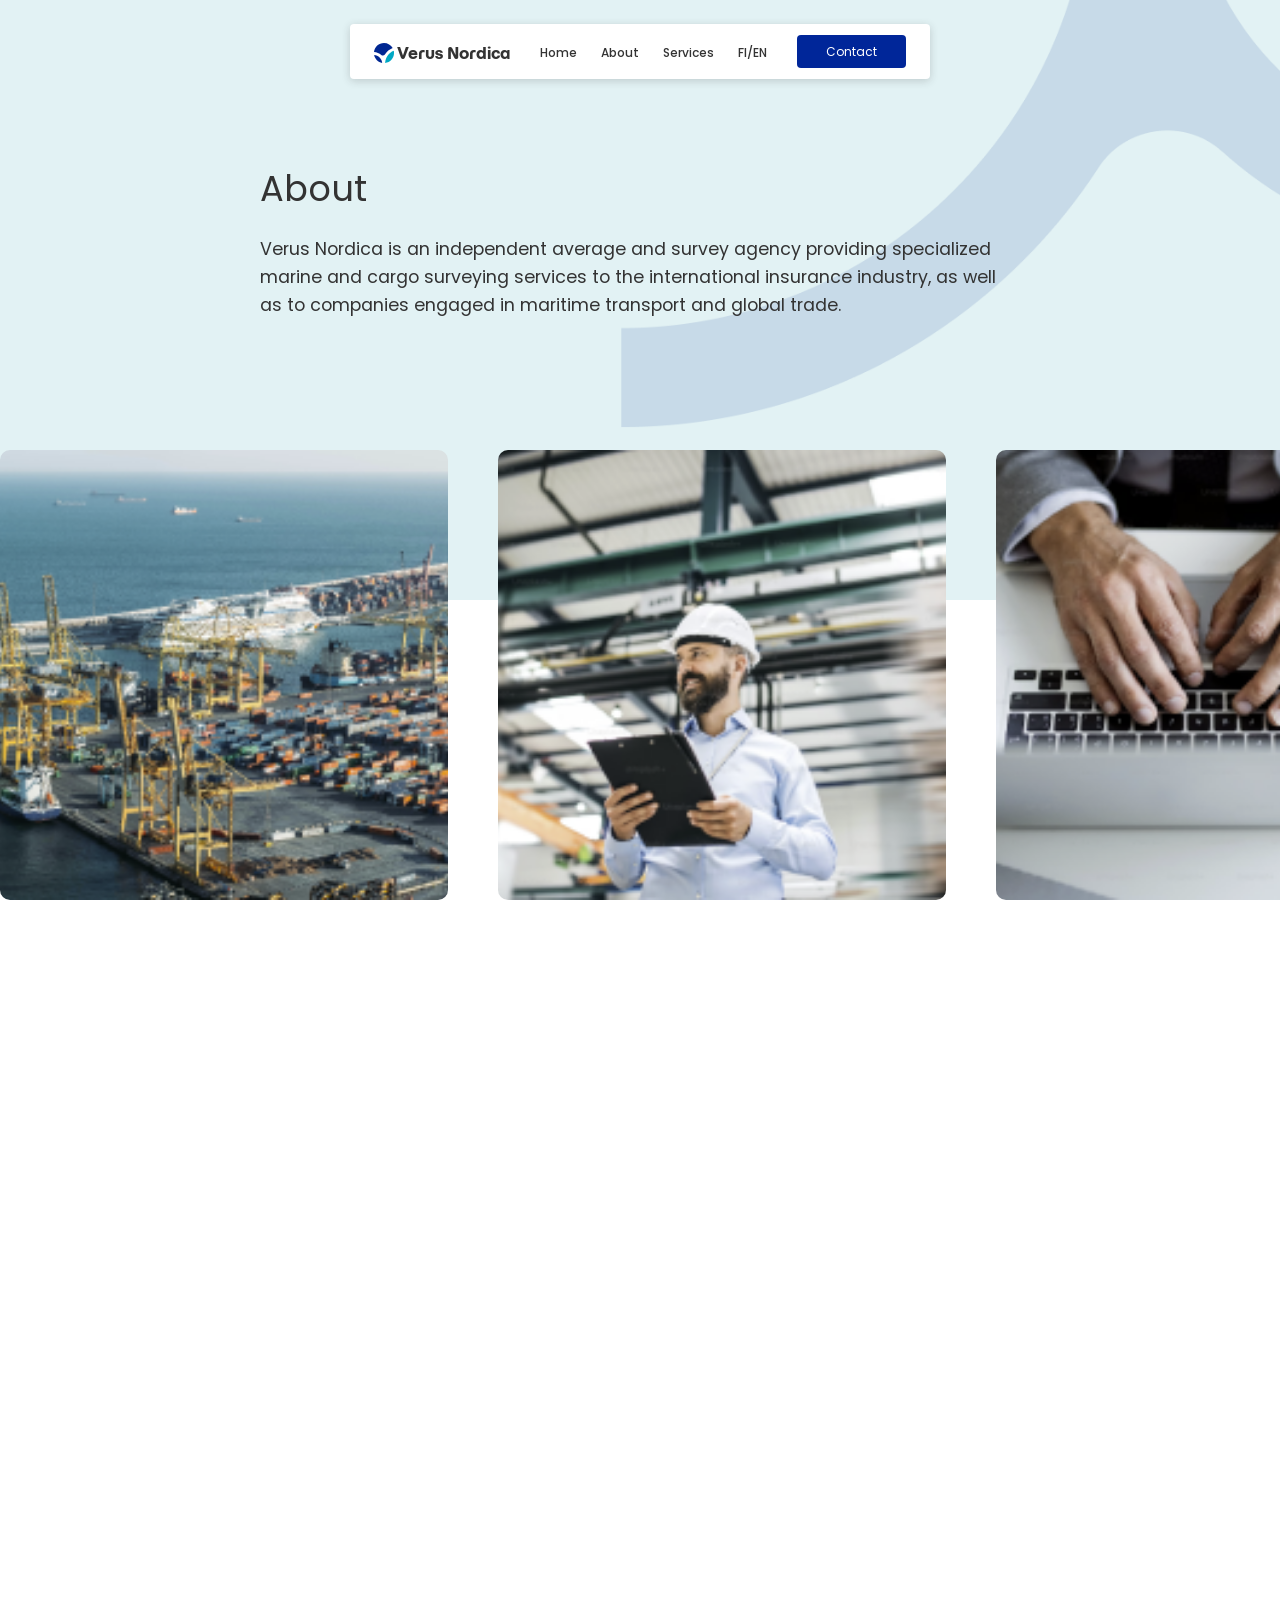
==== about.html @ 76e92877 "Add Translation" ====
<!doctype html>
<html lang="en">

<head>
  <meta charset="UTF-8" />
  <meta name="viewport" content="width=device-width, initial-scale=1.0" />
  <title>About - Verus Nordica</title>
  <link rel="icon" type="image/x-icon" href="assets/favicon.ico" />
  <link
    href="https://fonts.googleapis.com/css2?family=Inter:wght@400;500;600;700&family=Momo+Trust+Display:wght@400;500;600;700&family=Poppins:wght@200;300;400;500;600;700;800;900&display=swap"
    rel="stylesheet" />
  <link rel="stylesheet" href="styles.css" />
  <script src="js/translations.js"></script>
</head>

<body class="body-main">
  <!-- MOBILE TOP BAR -->
  <div class="mobile-top-bar">
    <span class="mobile-brand">
      <img src="assets/logo.svg" alt="Logo Icon" class="logo-img" />
      <span class="brand-poppins">Verus Nordica</span>
    </span>
    <button class="mobile-menu-toggle" aria-label="Open navigation" onclick="openMobileMenu()">
      &#9776;
    </button>
  </div>
  <!-- MOBILE NAVIGATION OVERLAY -->
  <div class="mobile-nav-overlay" id="mobileNavOverlay">
    <div class="mobile-nav-content">
      <button class="mobile-nav-close" aria-label="Close navigation" onclick="closeMobileMenu()">
        <svg width="36" height="36" viewBox="0 0 36 36" fill="none" xmlns="http://www.w3.org/2000/svg">
          <line x1="10" y1="10" x2="26" y2="26" stroke="white" stroke-width="2" stroke-linecap="round" />
          <line x1="26" y1="10" x2="10" y2="26" stroke="white" stroke-width="2" stroke-linecap="round" />
        </svg>
      </button>
      <ul class="mobile-nav-links">
        <li>
          <a href="index.html" onclick="closeMobileMenu()" data-i18n="nav.home">Home</a>
        </li>
        <li><a href="about.html" onclick="closeMobileMenu()" data-i18n="nav.about">About</a></li>
        <li>
          <a href="services.html" onclick="closeMobileMenu()" data-i18n="nav.services">Services</a>
        </li>
        <li>
          <a href="contact.html" onclick="closeMobileMenu()" data-i18n="nav.contact">Contact</a>
        </li>
        <li><a href="#" onclick="closeMobileMenu()" data-i18n="nav.language">FI / EN</a></li>
      </ul>
    </div>
  </div>
  <!-- DESKTOP NAVIGATION -->
  <nav class="navbar">
    <span class="navbar-brand">
      <img src="assets/logo.svg" alt="Logo Icon" class="logo-img" />
      <span class="brand-poppins">Verus Nordica</span>
    </span>
    <ul class="navbar-links">
      <li><a href="index.html" data-i18n="nav.home">Home</a></li>
      <li><a href="about.html" class="active-link" data-i18n="nav.about">About</a></li>
      <li><a href="services.html" data-i18n="nav.services">Services</a></li>
      <li><a href="#" data-i18n="nav.language">FI/EN</a></li>
    </ul>
    <a href="contact.html" class="navbar-contact" data-i18n="nav.contact">Contact</a>
  </nav>

  <!-- ABOUT BODY CONTENT GOES HERE -->
  <section class="topaboutpage">
    <div class="tsp-1">
      <h1 class="tsp-2" data-i18n="about.title">About</h1>
      <p class="tsp-3" data-i18n="about.intro">
        Verus Nordica is an independent average and survey agency providing
        specialized marine and cargo surveying services to the international
        insurance industry, as well as to companies engaged in maritime
        transport and global trade.
      </p>
    </div>
  </section>
  <section>
    <div class="carousel">
      <div class="carousel-track">
        <img src="assets/image1.png" alt="" />
        <img src="assets/image2.png" alt="" />
        <img src="assets/image3.png" alt="" />
        <img src="assets/image4.png" alt="" />
        <img src="assets/image1.png" alt="" />
        <img src="assets/image2.png" alt="" />
      </div>
    </div>
    <p class="tpa-1" data-i18n="about.content">
      We act as independent surveyors for the benefit of our principals,
      delivering impartial and professional assessments.
    </p>
    <div class="info">
      <h2 data-i18n="about.infoTitle">Company Information</h2>
      <div class="info-grid">
        <div class="label" data-i18n="about.founded">
          <svg width="24" height="24" viewBox="0 0 24 24" fill="none" xmlns="http://www.w3.org/2000/svg"
            class="info-icon">
            <rect x="3" y="4" width="18" height="18" rx="2" stroke="#4a90a4" stroke-width="2" />
            <path d="M3 10h18" stroke="#4a90a4" stroke-width="2" />
            <circle cx="9" cy="16" r="1" fill="#4a90a4" />
            <circle cx="15" cy="16" r="1" fill="#4a90a4" />
          </svg>
          Founded
        </div>
        <div class="value" data-i18n="about.foundedYear">2001</div>
        <div class="label" data-i18n="about.address">
          <svg width="24" height="24" viewBox="0 0 24 24" fill="none" xmlns="http://www.w3.org/2000/svg"
            class="info-icon">
            <path d="M12 2C7.03 2 3 6.03 3 11c0 5.25 9 13 9 13s9-7.75 9-13c0-4.97-4.03-9-9-9z" stroke="#4a90a4"
              stroke-width="2" fill="none" />
            <circle cx="12" cy="11" r="2.5" stroke="#4a90a4" stroke-width="2" fill="none" />
          </svg>
          Address
        </div>
        <div class="value" data-i18n="about.addressValue">Isokaari 42A as.5. 00200 Helsinki</div>
        <div class="label" data-i18n="about.director">
          <svg width="24" height="24" viewBox="0 0 24 24" fill="none" xmlns="http://www.w3.org/2000/svg"
            class="info-icon">
            <circle cx="12" cy="8" r="4" stroke="#4a90a4" stroke-width="2" />
            <path d="M4 20c0-4.4 3.6-8 8-8s8 3.6 8 8" stroke="#4a90a4" stroke-width="2" fill="none" />
          </svg>
          Managing Director
        </div>
        <div class="value" data-i18n="about.directorName">Visa Riihimäki</div>
      </div>
    </div>
    <h2 class="tpa-2" data-i18n="about.memberTitle">Our Member</h2>
    <img src="assets/Placeholder.jpg" alt="Member 1" class="section-img" />
    <div class="info-1">
      <div class="info-grid">
        <div class="label" data-i18n="about.memberName">Toni Riihimäki</div>
        <div class="value" style="color: #002699; font-weight: 400">
          <span style="color: #333;" data-i18n="about.tel">Tel:</span> <span data-i18n="about.phone">+358 40 041
            3264</span>
        </div>
        <div class="label" data-i18n="about.surveyor">Surveyor</div>
        <div class="value">
          <span style="color: #333;" data-i18n="about.email">Email:</span> <a
            href="mailto:visa.riihimaki@verusnordica.fi" style="color: #002699; text-decoration: none; font-weight: 400"
            data-i18n="about.emailAddress">visa.riihimaki@verusnordica.fi</a>
        </div>
      </div>
    </div>
  </section>

  <!-- FOOTER -->
  <div id="footer-container"></div>
  <script src="js/footer.js"></script>

  <!-- Mobile Menu Script -->
  <script src="js/script.js"></script>
</body>

</html>
---- styles.css ----
/*
====================================================
 Verus-Nordica Main Stylesheet
====================================================

 TABLE OF CONTENTS
 1. General Resets & Utilities
 2. Layout & Structure
 3. Navigation Bar
 4. Hero Section
 5. About Section
 6. Services Section
 7. Feedback Section
 8. Contact Section
 9. Footer
10. Mobile & Responsive Styles
====================================================
*/

.contact-intro-merged {
  max-width: 600px;
  margin-left: auto;
  margin-right: auto;
  text-align: left;
}

.contact-form input.invalid-field,
.contact-form textarea.invalid-field {
  border-color: #d93025 !important;
  box-shadow: inset 0 0 0 1px #d93025;
  background: #fff3f3 !important;
}

.contact-form .field-wrapper {
  position: relative;
}

.contact-form .field-checkmark {
  position: absolute;
  right: 1rem;
  top: 2.4rem;
  font-size: 1rem;
  color: #0f9d58;
  opacity: 0;
  transition: opacity 0.2s ease;
  pointer-events: none;
}

.contact-form input.valid-field,
.contact-form textarea.valid-field {
  box-shadow: inset 0 0 0 1px #0f9d58;
}

.contact-form input.valid-field+.field-checkmark,
.contact-form textarea.valid-field+.field-checkmark {
  opacity: 1;
}

html,
body {
  max-width: 100vw;
  overflow-x: hidden !important;
  box-sizing: border-box;
}

*,
*::before,
*::after {
  box-sizing: inherit;
}

/* ================= 2. Layout & Structure ================= */

@media (max-width: 770px) {
  .contact-info {
    text-align: left !important;
    margin-left: 3.5vw !important;
  }
}

/* ================= 3. Navigation Bar ================= */
.navbar {
  height: 55px;
  align-items: center;
  position: fixed;
  top: 0;
  left: 50%;
  transform: translateX(-50%);
  width: 100%;
  max-width: 580px;
  display: flex;
  justify-content: space-between;
  background: rgba(255, 255, 255);
  padding: 0 1.5rem;
  z-index: 1000;
  border-radius: 4px;
  box-shadow: 0 2px 8px rgba(51, 51, 51, 0.2);
  margin-top: 1.5rem;
}

.navbar-brand {
  font-weight: 700;
  font-size: 1rem;
  margin-top: 0.3rem;
}

.navbar-links {
  display: flex;
  gap: 2rem;
  list-style: none;
  margin: 0;
  padding: 0;
}

.navbar-links li a {
  color: #333333;
  text-decoration: none;
  font-family: "Poppins", "Inter", Arial, Helvetica, sans-serif;
  font-weight: 450;
  font-size: 0.75rem;
  transition:
    background 0.2s,
    color 0.2s;
}

.navbar-lang {
  color: #888;
  font-size: 1.1rem;
  margin-left: 2rem;
  margin-right: 1rem;
  font-weight: 400;
}

.navbar-contact {
  background: #002699;
  color: #fff !important;
  font-weight: 400;
  border: none;
  border-radius: 4px;
  padding: 0.45rem 1.8rem;
  font-size: 1rem;
  text-decoration: none;
  transition: background 0.2s;
  display: inline-block;
}

.navbar-contact:hover {
  background: #012182;
}

.navbar ul {
  list-style: none;
  margin: 0;
  padding: 0;
  display: flex;
  gap: 1.5rem;
}

.navbar a {
  font-size: 0.75rem;
  font-weight: 400;
  transition: color 0.2s;
}

/* ...existing code... */

@media (max-width: 430px) {
  .contact-intro-merged {
    display: flex;
    flex-direction: column;
    gap: 0.7rem;
    margin-bottom: 1.5rem !important;
  }

  .contact-intro-1,
  .contact-intro-2 {
    display: block;
  }

  .contact-info {
    text-align: left !important;
    margin-left: 3.5vw !important;
  }
}

/* ================= 4. Hero Section ================= */
.hero-image-wrapper {
  position: relative;
  width: 100%;
  max-width: 100%;
  min-width: 0;
  display: block;
  margin: 0 0 2.5rem 0;
  padding: 0;
  overflow: hidden;
  box-sizing: border-box;
  min-height: 420px;
  background: #eaf1f6;
}

.hero-image {
  width: 100%;
  height: clamp(220px, 55vw, 775px);
  object-fit: cover;
  display: block;
  box-sizing: border-box;
}

.hero-text-overlay {
  position: absolute;
  top: 30%;
  left: 30vw;
  transform: translateX(-15%);
  width: 60vw;
  text-align: left;
  max-width: 700px;
  z-index: 5;
  pointer-events: none;
}

.hero-text-overlay span {
  display: inline-block;
  color: #fff;
  font-size: clamp(2rem, 4vw, 3.5rem);
  font-weight: 600;
  padding: 0.2em 0.5em;
  text-align: left;
  word-break: break-word;
  box-sizing: border-box;
  text-shadow:
    0 2px 8px rgba(51, 51, 51, 0.1),
    0 1px 2px rgba(51, 51, 51, 0.1);
}

/* ...existing code... */

/* Ensure main content grows to fill space so footer stays at bottom */
.contact-main {
  flex: 1 0 auto;
}

/* ================= 5. About Section ================= */
.about-centered-text {
  text-align: center;
  max-width: 900px;
  margin: 0 auto 1.5rem auto;
  font-size: 1.35rem;
  line-height: 1.3;
  font-family: "Inter", "Poppins", Arial, Helvetica, sans-serif;
}

/* ...existing code... */

/* Make send-message arrow white on hover */
.send-message-btn:hover .see-more-arrow {
  stroke: #fff !important;
}

/* ================= 6. Services Section ================= */
.services-section {
  background: #ecf8ff;
  position: relative;
  padding: 5rem 0;
  margin: 0;
  width: 100%;
  z-index: 1;
}

.services-section h2,
.services-subtitle {
  max-width: 900px;
  margin-left: auto;
  margin-right: auto;
  text-align: left;
  margin-top: 0;
  box-sizing: border-box;
  padding-left: 0.8rem;
}

.services-section h2 {
  font-size: 2.2rem;
  font-weight: 400;
  margin-bottom: 1.2rem;
  color: #333;
}

.services-subtitle {
  font-size: 1.1rem;
  color: #444;
  margin-bottom: 2rem;
}

.services-list {
  display: flex;
  flex-direction: column;
  gap: 1.5rem;
  max-width: 900px;
  margin: 0 auto 2.5rem auto;
  width: 100%;
  box-sizing: border-box;
}

.service-card {
  background: #fff;
  border-radius: 5px;
  box-shadow: 0 2px 16px 0 rgba(0, 0, 0, 0.07);
  display: flex;
  align-items: center;
  gap: 0.6rem;
  padding: 0.8rem 0.8rem;
  transition: box-shadow 0.2s;
  box-sizing: border-box;
  flex-wrap: nowrap;
}

.service-card:hover {
  box-shadow: 0 4px 24px 0 rgba(0, 0, 0, 0.13);
}

.service-img {
  width: 360px;
  max-width: 40%;
  min-width: 240px;
  height: auto;
  object-fit: cover;
  border-radius: 12px;
  box-shadow: 0 8px 28px rgba(0, 0, 0, 0.08);
  flex-shrink: 0;
  box-sizing: border-box;
}

@media (max-width: 900px) {
  .service-item {
    grid-template-columns: 1fr;
    gap: 1.5rem;
  }

  .service-img {
    width: 100%;
    max-width: 100%;
    min-width: 0;
    height: clamp(180px, 32vw, 360px);
  }
}

.service-info {
  flex: 1 1 0;
  text-align: left;
  margin-left: 1rem;
  max-width: 700px;
}

.service-title {
  font-size: 1.5rem;
  font-weight: 400;
  margin-bottom: 1rem;
  color: #222;
}

.service-dash {
  color: #002699;
  margin: 0 0.3em;
}

.service-desc {
  font-size: 0.8rem;
  color: #444;
  line-height: 1.5;
}

/* the service page css */
.topservicepage {
  background-image: url("assets/Backdrop1.png");
  background-size: cover;
  background-position: center;
  background-repeat: no-repeat;
  min-height: 450px;
}

.topservicepage .tsp-1 {
  max-width: 900px;
  margin: 0 auto;
  padding: 130px 0 100px 0;
}

.tsp-2 {
  font-size: 2.2rem;
  font-weight: 400;
  padding: 0 70px;
  margin: 2rem 0 0 0;
}

.tsp-3 {
  font-size: 1.1rem;
  font-weight: 400;
  margin-top: 20px;
  padding: 0 70px;
  line-height: 1.6;
}

.services-container {
  display: flex;
  flex-wrap: wrap;
  gap: 2rem;
  max-width: 900px;
  margin: 50px auto;
  padding: 0 70px;
  box-sizing: border-box;
}

.service-item {
  display: grid;
  grid-template-columns: 500px 400px;
  gap: 50px;
  align-items: start;
}

.service-text {
  flex: 1;
}

.service-item img {
  width: 100%;
  max-width: 400px;
  height: auto;
  object-fit: cover;
  border-radius: 10px;
  margin-bottom: 2rem;
}

.service-text h2 {
  font-size: 2rem;
  font-weight: 400;
}

.service-text p {
  font-size: 0.8rem;
  font-weight: 300;
}

.service-text ul {
  font-weight: 400;
}

hr {
  border: none;
  height: 2px;
  width: 100%;
  background-color: #ecf8ff;
  margin: 20px 0;
}

/* mobile css for service page */
@media (max-width: 768px) {
  .topservicepage {
    min-height: 390px;
  }

  .topservicepage .tsp-1 {
    padding: 100px 20px;
  }

  .tsp-2 {
    font-size: 1.9rem;
    padding: 0 20px;
    width: 100%;
  }

  .tsp-3 {
    font-size: 1.4rem;
    padding: 0 20px;
    width: 100%;
    text-align: left;
  }

  .services-container {
    margin: 30px 20px;
    max-width: 100%;
    padding: 0 20px;
  }

  .service-item {
    grid-template-columns: 1fr;
    gap: 20px;
  }

  .service-item img {
    width: 100%;
    max-width: 400px;
    height: auto;
    justify-self: center;
  }

  .service-text h2 {
    font-size: 1.7rem !important;
  }

  .service-text p,
  .service-text ul {
    font-size: 1rem !important;
    width: 100%;
    text-align: left;
  }

  hr {
    width: 100%;
  }
}

/* the about page css */
.topaboutpage {
  background-image: url("assets/Backdrop2.png");
  background-size: cover;
  background-position: center;
  background-repeat: no-repeat;
  min-height: 600px;
}

.topaboutpage .tsp-1 {
  max-width: 900px;
  margin: 0 auto;
  padding: 130px 0 100px 0;
}

.carousel {
  width: 100%;
  overflow: hidden;
  padding: 0;
  margin-top: -150px;
  position: relative;
  z-index: 2;
}

.carousel-track {
  display: flex;
  gap: 50px;
  width: max-content;
  animation: scroll 30s linear infinite;
}

.carousel-track img {
  width: 35vw;
  height: 50vh;
  object-fit: cover;
  border-radius: 10px;
  flex-shrink: 0;
}

@keyframes scroll {
  from {
    transform: translateX(0);
  }

  to {
    transform: translateX(calc(-50% - 5px));
  }
}

.tpa-1 {
  font-size: 1.1rem;
  font-weight: 400;
  padding: 70px 0 70px 0;
  line-height: 1.6;
  max-width: 600px;
  margin: 0 auto;
}

.info {
  background: #ecf8ff;
  max-width: 700px;
  margin: 0 auto;
  border-radius: 5px;
  padding: 30px;
}

.info h2 {
  font-size: 1.7rem;
  font-weight: 400;
  text-align: center;
  margin-bottom: 3rem;
}

.info-grid {
  display: grid;
  grid-template-columns: 150px 1fr;
  gap: 15px 100px;
  padding-left: 35px;
  max-width: 600px;
  margin-bottom: 2rem;
}

.label {
  text-align: left;
  font-weight: 400;
  display: flex;
  align-items: center;
  gap: 1rem;
}

.info-icon {
  flex-shrink: 0;
}

.value {
  text-align: right;
  font-weight: 400;
}

.tpa-2 {
  max-width: 700px;
  margin: 0 auto;
  padding: 70px 0 10px 0;
  font-size: 2.2rem;
  font-weight: 400;
}

.section-img {
  width: 100%;
  max-width: 500px;
  height: auto;
  object-fit: cover;
  border-radius: 10px;
  display: block;
  margin: 0 auto;
  padding: 20px 0;
}

.info-1 {
  max-width: 700px;
  margin: 0 auto;
  padding: 20px;
  padding-bottom: 60px;
}

/* mobile css for about page */
@media (max-width: 768px) {
  .topaboutpage {
    min-height: 450px;
  }

  .topaboutpage .tsp-1 {
    padding: 100px 20px 60px;
    text-align: left;
  }

  .tsp-2 {
    font-size: 2rem;
  }

  .tsp-3 {
    font-size: 1rem;
    line-height: 1.6;
  }

  .carousel {
    margin-top: -80px;
  }

  .carousel-track {
    gap: 20px;
    margin-top: 4rem;
  }

  .carousel-track img {
    width: 80vw;
    height: 250px;
  }

  .tpa-1 {
    font-size: 1.1rem;
    padding: 50px 20px;
    text-align: left;
    min-width: 380px;
  }

  .info {
    margin: 0 20px;
    padding: 25px 20px;
  }

  .info h2 {
    font-size: 1.4rem;
  }

  .info-grid {
    grid-template-columns: 1fr;
    gap: 8px;
    padding-left: 0;
  }

  .label,
  .value {
    text-align: left;
  }

  .label {
    font-weight: 400;
    margin-top: 10px;
  }

  .tpa-2 {
    padding: 60px 20px 30px;
    font-size: 1.8rem;
  }

  .section-img {
    max-width: calc(100% - 40px);
  }

  .info-1 {
    padding: 20px;
    padding-bottom: 60px;
  }
}

/* ================= CONTACT PAGE RESPONSIVE STYLES ================= */
@media (max-width: 770px) {
  .contact-section {
    padding: 80px 0 40px 0 !important;
    max-width: 98vw !important;
    margin: 0 1vw !important;
  }

  .contact-form {
    padding: 1rem !important;
    gap: 0.8rem !important;
  }

  .contact-form>div[style*="display: flex;"][style*="gap: 1rem;"] {
    flex-direction: column !important;
    gap: 0.5rem !important;
  }

  .contact-form input,
  .contact-form textarea {
    font-size: 1rem !important;
    padding: 0.6rem !important;
    font-family: "Poppins", "Inter", Arial, Helvetica, sans-serif !important;
  }

  .send-message-btn {
    min-width: 180px !important;
    width: 180px !important;
    max-width: 180px !important;
    font-size: 1rem !important;
    padding: 0.7rem 1.2rem !important;
  }

  .contact-section h1 {
    font-size: clamp(2rem, 9vw, 2.8rem) !important;
    text-align: left !important;
    margin-left: 0.5vw !important;
  }
}

/* ...existing code... */

.contact-section p {
  font-size: 1.1rem !important;
  width: 95vw !important;
  margin: 0 auto 1.2rem auto !important;
}

/* ================= 8. Contact Section ================= */

@media (max-width: 430px) {
  .contact-section {
    padding: 60px 0 35px 0 !important;
  }

  .contact-form {
    padding: 0.5rem !important;
  }

  .send-message-btn {
    display: flex !important;
    align-items: center !important;
    justify-content: center !important;
    position: relative !important;
    width: 260px !important;
    min-width: 170px !important;
    max-width: 260px !important;
    margin-left: auto !important;
    margin-right: auto !important;
    border: 1.5px solid #002699 !important;
    background: #fff !important;
    color: #333333 !important;
    font-size: 0.7rem !important;
    font-weight: 500 !important;
    font-family: "Poppins", "Inter", Arial, Helvetica, sans-serif !important;
    cursor: pointer !important;
    transition:
      background 0.2s,
      color 0.2s !important;
    padding: 0.85rem 2.5rem !important;
    box-sizing: border-box !important;
    border-radius: 3px !important;
  }

  .contact-section h1 {
    font-size: clamp(2rem, 9vw, 2.8rem) !important;
    text-align: left !important;
    margin-left: 2.5vw !important;
  }
}

/* ================= 9. Footer ================= */

.send-message-btn {
  display: flex;
  align-items: center;
  justify-content: center;
  margin: 0 auto 0 auto;
  padding: 0.85rem 2.5rem;
  background: #fff;
  color: #333333;
  border: 1.5px solid #002699;
  border-radius: 3px;
  font-size: 0.7rem;
  font-weight: 500;
  font-family: "Poppins", "Inter", Arial, Helvetica, sans-serif;
  cursor: pointer;
  transition:
    background 0.2s,
    color 0.2s;
  position: relative;
  width: 260px;
}

.send-message-btn:hover {
  background: #002699;
  color: #fff;
}

/* ================= 10. Mobile & Responsive Styles ================= */

/* ===== Mobile Navigation Overlay (Full Screen Blue) ===== */
.mobile-nav-overlay {
  display: flex;
  position: fixed;
  top: 0;
  left: 0;
  width: 100vw;
  height: 100vh;
  background: rgba(30, 42, 176, 0.92);
  z-index: 3000;
  transition:
    opacity 0.3s ease,
    visibility 0.3s ease;
  opacity: 0;
  visibility: hidden;
  pointer-events: none;
  align-items: center;
  justify-content: center;
}

.mobile-nav-overlay.active {
  opacity: 1;
  visibility: visible;
  pointer-events: auto;
}

.mobile-nav-content {
  background: transparent;
  width: 100vw;
  height: 100vh;
  display: flex;
  flex-direction: column;
  align-items: center;
  justify-content: center;
  padding: 0;
  box-shadow: none;
  animation: none;
}

.mobile-nav-close {
  background: none;
  border: none;
  position: absolute;
  top: 0.7rem;
  right: 1.1rem;
  cursor: pointer;
  z-index: 3100;
  padding: 0.35rem 0 1.3rem 1.4rem;
  display: flex;
  align-items: center;
  justify-content: center;
  width: 55px;
  height: 52px;
}

.mobile-nav-close svg {
  display: block;
  width: 36px;
  height: 36px;
}

.mobile-nav-links {
  list-style: none;
  padding: 0;
  margin: 0 0 16rem 0;
  display: flex;
  flex-direction: column;
  gap: 3rem;
  align-items: center;
  justify-content: center;
}

.mobile-nav-links li a {
  color: #fff;
  text-decoration: none;
  font-size: 1.3rem;
  font-family: "Poppins", "Inter", Arial, Helvetica, sans-serif;
  font-weight: 350;
  letter-spacing: 0.01em;
  padding: 0.7rem 2.5rem;
  border-radius: 8px;
  transition:
    background 0.2s,
    color 0.2s;
  text-align: center;
}

.mobile-nav-links li a:hover {
  background: rgba(255, 255, 255, 0.12);
  color: #e0e6ff;
}

@media (min-width: 771px) {
  .mobile-nav-overlay {
    display: none !important;
  }
}

/* ===== Static Mobile Top Bar ===== */
.mobile-top-bar {
  display: none;
  position: fixed;
  top: 0;
  left: 0;
  right: 0;
  width: 100vw;
  z-index: 2001;
  /* Ensure it stays above all content */
}

@media (max-width: 770px) {
  .mobile-top-bar {
    display: flex;
    align-items: center;
    justify-content: space-between;
    position: absolute;
    top: 0;
    left: 0;
    width: 100vw;
    height: 56px;
    background: #fff;
    z-index: 2001;
    box-shadow: 0 2px 8px rgba(0, 0, 0, 0.04);
    padding: 0 1rem;
    border-bottom: 1px solid #e5e5e5;
  }

  .mobile-top-bar .mobile-brand {
    display: flex;
    align-items: center;
    font-weight: 600;
    font-size: 1.1rem;
    color: #333333;
    gap: 0.2em;
  }

  .mobile-top-bar .logo-img {
    height: 1.6em;
    margin-bottom: -0.01rem;
  }

  .mobile-menu-toggle {
    display: block;
    background: none;
    border: none;
    font-size: 1.55rem;
    cursor: pointer;
    color: #232fae;
    margin-left: 0.5rem;
    /* Move icon to the left */
  }

  .navbar {
    display: none !important;
  }

  body {
    padding-top: 56px;
  }
}

html {
  scroll-behavior: smooth;
  height: 100%;
}

/* Body main color */
body.body-main {
  color: #333;
  font-family: "Poppins", "Inter", Arial, Helvetica, sans-serif;
  min-height: 100vh;
  display: flex;
  flex-direction: column;
}

/* Center main about text as in reference image */
.about-centered-text {
  text-align: center;
  max-width: 900px;
  margin: 0 auto 1.5rem auto;
  font-size: 1.35rem;
  line-height: 1.3;
  font-family: "Inter", "Poppins", Arial, Helvetica, sans-serif;
}

/* Logo image in nav */
.logo-img {
  vertical-align: middle;
  margin-bottom: 0.2rem;
  height: 20px;
  width: auto;
}

/* Services more button wrapper */
.services-more-btn-wrapper {
  display: flex;
  justify-content: center;
  width: 100%;
  margin-bottom: 1rem;
}

/* Footer brand and logo */

.footer-brand {
  display: flex;
  align-items: center;
  gap: 0.2em;
}

/* Mobile-specific footer-brand margin */
@media (max-width: 600px) {
  .footer-brand {
    margin-left: 4rem !important;
  }
}

.footer-logo-img {
  height: 20px;
  width: auto;
  vertical-align: middle;
}

.footer-brand-white {
  color: white;
}

@media (max-width: 770px) {
  p {
    width: 65%;
    margin-left: auto;
    margin-right: auto;
  }
}

/* Hide mobile nav by default, show only on mobile */
.navbar-mobile {
  display: none;
}

/* ================= MOBILE & RESPONSIVE STYLES ================= */
/* All mobile/responsive media queries are grouped here for clarity. */

@media (max-width: 770px) {
  .footer-content {
    justify-content: center;
    align-items: center;
    text-align: center;
    padding-left: 0;
  }

  .footer-left {
    align-items: center;
    justify-content: center;
    text-align: center;
  }

  .footer-links {
    display: flex !important;
    flex-direction: row !important;
    gap: 1.2rem !important;
    justify-content: center !important;
    width: 100%;
    padding: 0;
    margin: 0.2rem 0 0.2rem 0;
  }

  .footer-links li {
    margin: 0;
  }

  .footer-brand {
    justify-content: center;
    align-items: center;
    text-align: center;
    width: 100%;
  }

  .navbar {
    display: none !important;
  }

  .hero-image-wrapper {
    flex-direction: column;
    align-items: stretch;
    margin-bottom: 0.5rem;
  }

  .hero-image {
    width: 100vw;
    max-width: 100vw;
    height: clamp(260px, 80vw, 480px);
    object-fit: cover;
    display: block;
  }

  .navbar-links {
    flex-direction: column;
    background: #fff;
    position: fixed;
    top: 56px;
    left: 0;
    width: 100vw;
    box-shadow: 0 2px 8px rgba(0, 0, 0, 0.08);
    border-radius: 0;
    z-index: 2000;
    display: none;
    padding: 1rem 0 0 0;
    margin: 0;
    border-bottom: 1px solid #e5e5e5;
  }

  .navbar-links.active {
    display: flex;
  }

  .navbar-links li {
    width: 100vw;
    text-align: center;
    padding: 0.7rem 0;
  }

  .navbar-contact {
    width: 100vw;
    margin-top: 0.5rem;
    text-align: center;
    padding: 0.7rem 0;
    font-size: 1.1rem;
  }

  .navbar-toggle {
    display: block;
    background: none;
    border: none;
    font-size: 2rem;
    cursor: pointer;
    color: #232fae;
    margin-left: auto;
    margin-top: 0.5rem;
  }

  .navbar-overlay {
    display: none !important;
    position: static;
    left: 0;
    transform: none;
    max-width: 100vw;
    width: 100vw;
    top: 0;
    margin-top: 0;
  }
}

/* Hide mobile line break by default (desktop/tablet) */
.mobile-br {
  display: none;
}

/* Offset for About section anchor to prevent navbar overlap */
#about {
  scroll-margin-top: 100px;
}

@media (max-width: 600px) {
  p {
    font-size: 14px;
    line-height: 1.3;
    margin: 10px 0;
    padding: 0 8px;
    text-align: center;
  }

  .hero-image-wrapper {
    min-height: 180px;
  }

  .mobile-br {
    display: inline;
  }

  .feedback-title {
    text-align: left !important;
    display: block;
    white-space: pre-line;
    padding-left: 1rem;
    max-width: 100vw;
    font-size: 1.4rem;
  }

  /* Force line break at 'Feedback' for the header */
  .feedback-title br {
    display: initial;
  }

  .feedback-list {
    flex-direction: column !important;
    align-items: flex-start !important;
    gap: 1.5rem !important;
    padding-left: 1rem !important;
    margin-left: 0 !important;
    margin-right: 0 !important;
    width: 100% !important;
    box-sizing: border-box !important;
    max-width: 100vw !important;
  }

  .feedback-card {
    text-align: left !important;
    align-items: flex-start !important;
    width: 100% !important;
    box-sizing: border-box !important;
    margin-left: 0 !important;
    margin-right: 0 !important;
    max-width: 100vw !important;
  }

  .feedback-text {
    max-width: 100vw !important;
    width: 100% !important;
    word-break: normal;
    white-space: normal;
    hyphens: auto;
  }

  .hero-text-overlay {
    position: absolute !important;
    top: 50% !important;
    left: 50% !important;
    transform: translate(-50%, -50%) !important;
    width: 90vw !important;
    max-width: 98vw !important;
    text-align: center !important;
    padding: 0 2vw !important;
    z-index: 20 !important;
    pointer-events: none !important;
    display: block !important;
  }

  .hero-text-overlay span {
    font-size: 2.2rem !important;
    padding: 0.5em 0.5em !important;
    text-align: center !important;
    color: #fff !important;
    text-shadow:
      0 2px 8px rgba(51, 51, 51, 0.3),
      0 1px 2px rgba(51, 51, 51, 0.2) !important;
  }

  .main-body-text {
    margin-top: 2.5rem;
    padding: 1.2rem 0.5rem 1.5rem 0.5rem;
    border-radius: 1rem;
  }

  .main-body-text h1 {
    font-size: clamp(1.3rem, 7vw, 2rem);
  }

  .main-body-text p {
    font-size: 1.08rem;
    line-height: 1.6;
    max-width: 98vw;
    margin-left: auto;
    margin-right: auto;
    text-align: center;
    display: block;
    white-space: normal;
  }

  .feedback-text {
    text-align: left !important;
  }

  footer.footer {
    width: 100vw;
    max-width: 100vw;
    border-radius: 0;
    padding-left: 0;
    padding-right: 0;
    margin-top: auto;
  }

  .footer-content {
    justify-content: flex-start;
    align-items: flex-start;
    text-align: left;
    padding-left: 1.2rem;
  }

  .footer-left {
    flex-direction: column;
    align-items: flex-start;
    gap: 0.7rem;
    min-width: 0;
    width: 100%;
  }

  .footer-brand {
    justify-content: flex-start;
    align-items: center;
    text-align: left;
    width: 100%;
    margin-left: 5rem;
  }

  .footer-info-wrapper {
    justify-content: flex-start;
    align-items: flex-start;
    width: 100%;
  }

  .footer-info {
    text-align: left !important;
    align-items: flex-start !important;
    width: 100%;
    display: flex;
    flex-direction: column;
  }

  .hero-image {
    width: 100%;
    height: clamp(180px, 60vw, 350px);
  }

  .feedback-card {
    position: relative;
  }

  .feedback-card:not(:last-child)::after {
    content: "";
    display: block;
    width: 95%;
    height: 1.5px;
    background: #eaf1f6;
    margin: 2rem auto 2rem auto;
    border-radius: 1px;
  }
}

@media (max-width: 700px) {
  .send-message-btn {
    width: 170px;
    min-width: 170px;
    max-width: 100%;
    display: flex;
    align-items: center;
    justify-content: center;
    padding: 0.85rem 2.5rem;
    font-size: 0.7rem;
    margin-left: auto;
    margin-right: auto;
  }

  .service-card {
    flex-direction: column;
    align-items: flex-start;
    gap: 0.8rem;
    padding: 1rem 0.7rem;
    width: 100%;
    max-width: 100vw;
    overflow-x: hidden;
    box-sizing: border-box;
  }

  .service-img {
    width: 100%;
    height: 160px;
    max-width: 400px;
    margin: 0 auto;
    box-sizing: border-box;
    display: block;
  }

  .service-info {
    width: 100%;
    box-sizing: border-box;
    text-align: left;
    margin-left: 0;
    margin-top: 1rem;
    margin-bottom: 1rem;
    margin-right: 0.5rem;
  }

  .services-list {
    overflow-x: hidden;
  }
}

@media (max-width: 1100px) {
  .feedback-list {
    flex-direction: column;
    align-items: stretch;
    gap: 1.5rem;
    margin-left: auto;
    margin-right: auto;
  }

  .services-list {
    padding-left: 0.5rem;
    padding-right: 0.5rem;
  }
}

@media (max-width: 900px) {
  .footer-content {
    flex-direction: column;
    align-items: center;
    gap: 2rem;
    padding: 0 2vw;
  }

  .footer-left {
    flex-direction: column;
    align-items: center;
    gap: 1.5rem;
  }

  .footer-info-wrapper {
    justify-content: center;
  }

  .footer-center {
    align-items: center;
    text-align: center;
  }

  .footer-links {
    flex-direction: column;
    gap: 0.7rem;
  }
}

@media (max-width: 430px) {
  .navbar {
    padding: 0.2rem 0.2rem;
  }

  .navbar-brand {
    font-size: 1rem;
  }

  .navbar-contact {
    font-size: 1rem;
    padding: 0.5rem 0;
  }

  .footer {
    font-size: 0.8rem;
    padding: 1rem 0 0.7rem 0;
  }

  .footer-brand {
    font-size: 1rem;
  }
}

@media (min-width: 769px) {
  .navbar-toggle {
    display: none;
  }

  .navbar-links {
    display: flex !important;
    position: static;
    flex-direction: row;
    width: auto;
    background: none;
    box-shadow: none;
  }

  .navbar-contact {
    margin-top: 0;
    width: auto;
    text-align: left;
  }
}

@media (max-width: 800px) {
  .hero-text-overlay {
    top: 50%;
    left: 8vw;
    width: 84vw;
    max-width: 98vw;
    text-align: left;
    padding: 0 1vw;
  }

  .hero-text-overlay span {
    font-size: 1rem;
    padding: 0.5em 0.5em;
    text-align: left;
  }

  .navbar {
    position: static !important;
    flex-wrap: wrap;
    height: auto;
    padding: 0.5rem 1rem;
    flex-direction: column;
    align-items: flex-start;
    min-width: 0;
    width: 100vw;
    max-width: 100vw;
    margin-top: 0;
    box-shadow: none;
  }

  .navbar-overlay {
    position: static;
    left: 0;
    transform: none;
    max-width: 100vw;
    width: 100vw;
    top: 0;
    margin-top: 0;
  }

  .navbar-links {
    flex-direction: column;
    gap: 0.5rem;
    width: 100%;
    margin-top: 0.5rem;
  }

  .navbar-contact {
    width: 100%;
    margin-top: 0.5rem;
    text-align: center;
  }
}

/* Feedback Section */
.feedback-section {
  background: #fff;
  padding: 2.5rem 0 3rem 0;
  width: 100%;
  box-sizing: border-box;
  display: flex;
  flex-direction: column;
  align-items: center;
}

.feedback-title {
  font-size: 2.2rem;
  font-weight: 400;
  text-align: left;
  margin-bottom: 1.2rem;
  color: #333;
  font-family: "Poppins", "Inter", Arial, Helvetica, sans-serif;
  margin-left: auto;
  margin-right: auto;
  padding-left: 1.5rem;
  max-width: 865px;
  width: 100%;
  box-sizing: border-box;
}

@media (max-width: 600px) {
  .hero-image-wrapper {
    min-height: 180px;
  }

  .hero-text-overlay {
    position: absolute !important;
    top: 55% !important;
    left: 32% !important;
    transform: translate(-50%, -50%) !important;
    width: 60vw !important;
    max-width: 98vw !important;
    text-align: center !important;
    padding: 0 2vw !important;
    z-index: 20 !important;
    pointer-events: none !important;
    display: block !important;
  }

  .hero-text-overlay span {
    font-size: clamp(2rem, 9vw, 2.8rem) !important;
    padding: 0.5em 0.5em !important;
    text-align: left !important;
    color: #fff !important;
    text-shadow:
      0 2px 8px rgba(51, 51, 51, 0.3),
      0 1px 2px rgba(51, 51, 51, 0.2) !important;
  }
}

.feedback-list {
  display: flex;
  flex-direction: row;
  justify-content: flex-start;
  align-items: stretch;
  gap: 1.1rem;
  max-width: 865px;
  margin: 0 auto;
  padding-left: 1.5rem;
  box-sizing: border-box;
  margin-top: 0.2rem;
}

.feedback-card {
  background: none;
  box-shadow: none;
  border-radius: 0;
  padding: 0;
  max-width: 350px;
  min-width: 260px;
  display: flex;
  flex-direction: column;
  align-items: flex-start;
  text-align: left;
  font-family: "Poppins", "Inter", Arial, Helvetica, sans-serif;
  margin-bottom: 0;
}

.feedback-text {
  font-size: 0.8rem;
  color: #222;
  margin-bottom: 1.5rem;
  font-family: "Poppins", "Inter", Arial, Helvetica, sans-serif;
  font-weight: 400;
  line-height: 1.4;
  text-align: left;
}

.feedback-client {
  display: flex;
  align-items: center;
  gap: 1.2rem;
  margin-top: auto;
}

.feedback-img {
  width: 46px;
  height: 46px;
  border-radius: 50%;
  object-fit: cover;
  border: none;
  background: #eaeaea;
}

.feedback-name {
  font-size: 0.85rem;
  color: #222;
  font-weight: 400;
  font-family: "Poppins", "Inter", Arial, Helvetica, sans-serif;
  letter-spacing: 0.01em;
}

@media (max-width: 1100px) {
  .feedback-list {
    flex-direction: column;
    align-items: center;
    /* Center cards horizontally */
    gap: 1.5rem;
    padding-left: 0;
    /* Remove left padding for centering */
  }

  .feedback-title {
    text-align: left;
    margin-right: 0;
    margin-left: auto;
    padding-left: 1.5rem;
    max-width: 100%;
  }
}

/* Services Section */
.services-section {
  background: #ecf8ff;
  position: relative;
  padding: 5rem 0;
  margin: 0;
  width: 100%;
  z-index: 1;
}

.services-section h2,
.services-subtitle {
  max-width: 900px;
  margin-left: auto;
  margin-right: auto;
  text-align: left;
  margin-top: 0;
  box-sizing: border-box;
  padding-left: 0.8rem;
}

.services-section h2 {
  font-size: 2.2rem;
  font-weight: 400;
  margin-bottom: 1.2rem;
  color: #333;
}

.services-subtitle {
  font-size: 1.1rem;
  color: #444;
  margin-bottom: 2rem;
}

@media (max-width: 700px) {

  .services-section h2,
  .services-subtitle {
    padding-left: 1.2rem;
    padding-right: 1.2rem;
    box-sizing: border-box;
    width: 100%;
    margin-left: 0;
    margin-right: 0;
    max-width: 100vw;
  }

  .services-section h2 {
    text-align: left;
  }

  .services-subtitle {
    text-align: left;
  }
}

.services-list {
  display: flex;
  flex-direction: column;
  gap: 1.5rem;
  max-width: 900px;
  margin: 0 auto 2.5rem auto;
  width: 100%;
  box-sizing: border-box;
}

.service-card {
  background: #fff;
  border-radius: 5px;
  box-shadow: 0 2px 16px 0 rgba(0, 0, 0, 0.07);
  display: flex;
  align-items: center;
  gap: 0.6rem;
  padding: 0.8rem 0.8rem;
  transition: box-shadow 0.2s;
  box-sizing: border-box;
  flex-wrap: nowrap;
}

.service-card:hover {
  box-shadow: 0 4px 24px 0 rgba(0, 0, 0, 0.13);
}

.service-img {
  width: 210px;
  min-width: 210px;
  height: 150px;
  object-fit: cover;
  border-radius: 2px;
  flex-shrink: 0;
  box-sizing: border-box;
}

.service-info {
  flex: 1 1 0;
  text-align: left;
  margin-left: 1rem;
  max-width: 700px;
}

.service-title {
  font-size: 1.5rem;
  font-weight: 400;
  margin-bottom: 1rem;
  color: #222;
}

.service-dash {
  color: #002699;
  margin: 0 0.3em;
}

.service-desc {
  font-size: 0.8rem;
  color: #444;
  line-height: 1.5;
}

@media (max-width: 600px) {
  .feedback-card {
    position: relative;
  }

  .feedback-card:not(:last-child)::after {
    content: "";
    display: block;
    width: 90%;
    height: 1px;
    background: #d7f1ff;
    margin-left: 0.5rem;
    margin-right: 1rem;
    margin-top: 3rem;
    margin-bottom: 1rem;
  }
}

.see-more-btn,
.services-more-btn {
  display: inline-block;
  min-width: 260px;
  margin: 0 auto 0 auto;
  padding: 0.85rem 2.5rem;
  background: #fff;
  color: #333333;
  border: 1.5px solid #002699;
  border-radius: 3px;
  font-size: 0.7rem;
  font-weight: 500;
  font-family: "Poppins", "Inter", Arial, Helvetica, sans-serif;
  cursor: pointer;
  transition:
    background 0.2s,
    color 0.2s;
}

.see-more-btn:hover,
.services-more-btn:hover {
  background: #002699;
  color: #fff;
}

.see-more-btn .chevron,
.services-more-btn .chevron {
  display: inline-block;
  vertical-align: middle;
  margin-left: 0.7em;
  width: 1.3em;
  height: 1.3em;
}

.services-more-btn .arrow {
  margin-left: 0.7em;
  font-size: 1.2em;
}

@media (max-width: 1100px) {
  .feedback-list {
    flex-direction: column;
    align-items: stretch;
    gap: 1.5rem;
    margin-left: auto;
    margin-right: auto;
  }

  .services-list {
    padding-left: 0.5rem;
    padding-right: 0.5rem;
  }

  .feedback-list {
    align-items: center;
    padding-left: 0;
  }

  .feedback-title {
    text-align: left;
    margin-right: 0;
    margin-left: auto;
    padding-left: 1.5rem;
    max-width: 100%;
  }
}

@media (max-width: 700px) {
  .service-card {
    flex-direction: column;
    align-items: flex-start;
    gap: 0.8rem;
    padding: 1rem 0.7rem;
    width: 100%;
    max-width: 100vw;
    overflow-x: hidden;
    box-sizing: border-box;
  }

  .service-img {
    width: 100%;
    height: 160px;
    max-width: 400px;
    margin: 0 auto;
    box-sizing: border-box;
    display: block;
  }

  .service-info {
    width: 100%;
    box-sizing: border-box;
    text-align: left;
    margin-left: 0;
    margin-top: 1rem;
    margin-bottom: 1rem;
    margin-right: 0.5rem;
  }

  .services-list {
    overflow-x: hidden;
  }
}

/* main body text section */
.main-body-text {
  padding: 0 1.5rem;
  text-align: center;
  color: #333;
  font-family: "Poppins", "Inter", Arial, Helvetica, sans-serif;
  max-width: 900px;
  margin-left: auto;
  margin-right: auto;
  margin-bottom: 7rem;
  margin-top: 2rem;
}

@media (max-width: 600px) {
  .main-body-text {
    margin-top: 2.5rem;
    padding: 1.2rem 0.5rem 1.5rem 0.5rem;
    border-radius: 1rem;
  }

  .main-body-text h1 {
    font-size: clamp(1.3rem, 7vw, 2rem);
  }

  .main-body-text p {
    font-size: 1rem;
    line-height: 1.25;
    max-width: 22em;
    margin-left: auto;
    margin-right: auto;
    text-align: center;
    display: block;
    white-space: normal;
    margin-bottom: 0.8rem;
  }

  .feedback-text {
    text-align: left;
  }
}

.main-body-text h1 {
  font-size: 2.2rem !important;
  font-weight: 400;
  margin-bottom: 2rem;
  line-height: 1.2;
}

.main-body-text p {
  font-size: 1.1rem;
  font-weight: 400;
  line-height: 1.6;
  margin: 0 auto;
  max-width: 100%;
  margin-bottom: 2rem;
}

html,
body {
  height: 100%;
  min-height: 100vh;
  margin: 0;
  padding: 0;
  font-family: "Poppins", "Inter", "Segoe UI", Arial, Helvetica, sans-serif;
}

.brand-poppins {
  font-family:
    "Momo Trust Display", "Poppins", Arial, Helvetica, sans-serif !important;
  font-weight: 100;
}

/* hero image overlay text */
.hero-text-overlay {
  position: absolute;
  top: 30%;
  left: 30vw;
  transform: translateX(-15%);
  width: 60vw;
  text-align: left;
  max-width: 700px;
  z-index: 5;
  pointer-events: none;
}

.hero-text-overlay span {
  display: inline-block;
  color: #fff;
  font-size: clamp(2rem, 4vw, 3.5rem);
  font-weight: 600;
  padding: 0.2em 0.5em;
  text-align: left;
  word-break: break-word;
  box-sizing: border-box;
  text-shadow:
    0 2px 8px rgba(51, 51, 51, 0.1),
    0 1px 2px rgba(51, 51, 51, 0.1);
}

@media (max-width: 800px) {
  .hero-text-overlay {
    top: 50%;
    left: 8vw;
    transform: translateX(-8%);
    width: 84vw;
    max-width: 98vw;
    text-align: left;
    padding: 0 1vw;
  }

  .hero-text-overlay span {
    font-size: clamp(1.2rem, 7vw, 2.2rem);
    padding: 0.5em 0.5em;
    text-align: left;
  }
}

/* navigation bar */
.container {
  width: 640px;
  max-width: 100%;
  margin: 0 auto;
  padding: 0 1rem;
}

.feedback-text {
  text-align: left !important;
}

/* hero image */
.hero-image-wrapper {
  position: relative;
  width: 100%;
  max-width: 100%;
  min-width: 0;
  display: block;
  margin: 0 0 2.5rem 0;
  padding: 0;
  overflow: hidden;
  box-sizing: border-box;
  min-height: 420px;
  background: #eaf1f6;
}

@media (min-width: 1200px) {
  .hero-image-wrapper {
    min-height: 520px;
  }

  .hero-image {
    height: 520px;
  }
}

.hero-image {
  width: 100%;
  height: clamp(220px, 55vw, 775px);
  object-fit: cover;
  display: block;
  box-sizing: border-box;
}

.feedback-list {
  align-items: flex-start !important;
}

.feedback-card {
  text-align: left !important;
  align-items: flex-start !important;
}

/* responsive hero image for small screens */
@media (max-width: 600px) {
  .hero-image {
    width: 100%;
    height: clamp(180px, 60vw, 350px);
  }
}

.hero-navbar-overlay {
  position: absolute;
  top: 0;
  left: 0;
  width: 100vw;
  display: flex;
  justify-content: center;
  align-items: flex-start;
  z-index: 10;
  height: 100%;
  pointer-events: none;
}

.hero-navbar-overlay .container {
  pointer-events: auto;
}

.navbar {
  height: 55px;
  align-items: center;
  position: fixed;
  top: 0;
  left: 50%;
  transform: translateX(-50%);
  width: 100%;
  max-width: 580px;
  display: flex;
  justify-content: space-between;
  background: rgba(255, 255, 255);
  padding: 0 1.5rem;
  z-index: 1000;
  border-radius: 4px;
  box-shadow: 0 2px 8px rgba(51, 51, 51, 0.2);
  margin-top: 1.5rem;
}

/* overlay style for navbar on hero image */
.navbar-overlay {
  position: absolute;
  top: 24px;
  left: 50%;
  transform: translateX(-50%);
  width: 100%;
  max-width: 565px;
  z-index: 1000;
  margin-top: 0;
}

@media (max-width: 800px) {
  .navbar {
    position: static !important;
    flex-wrap: wrap;
    height: auto;
    padding: 0.5rem 1rem;
    flex-direction: column;
    align-items: flex-start;
    min-width: 0;
    width: 100vw;
    max-width: 100vw;
    margin-top: 0;
    box-shadow: none;
  }

  .navbar-overlay {
    position: static;
    left: 0;
    transform: none;
    max-width: 100vw;
    width: 100vw;
    top: 0;
    margin-top: 0;
  }

  .navbar-links {
    flex-direction: column;
    gap: 0.5rem;
    width: 100%;
    margin-top: 0.5rem;
  }

  .navbar-contact {
    width: 100%;
    margin-top: 0.5rem;
    text-align: center;
  }
}

.navbar-brand {
  font-weight: 700;
  font-size: 1rem;
  margin-top: 0.3rem;
}

.navbar-links {
  display: flex;
  gap: 2rem;
  list-style: none;
  margin: 0;
  padding: 0;
}

.navbar-links li a {
  color: #333333;
  text-decoration: none;
  font-family: "Poppins", "Inter", Arial, Helvetica, sans-serif;
  font-weight: 450;
  font-size: 0.75rem;
  transition:
    background 0.2s,
    color 0.2s;
}

.navbar-lang {
  color: #888;
  font-size: 1.1rem;
  margin-left: 2rem;
  margin-right: 1rem;
  font-weight: 400;
}

.navbar-contact {
  background: #002699;
  color: #fff !important;
  font-weight: 400;
  border: none;
  border-radius: 4px;
  padding: 0.45rem 1.8rem;
  font-size: 1rem;
  text-decoration: none;
  transition: background 0.2s;
  display: inline-block;
}

.navbar-contact:hover {
  background: #012182;
}

.navbar ul {
  list-style: none;
  padding: 0;
  display: flex;
  gap: 1.5rem;
}

.navbar a {
  font-size: 0.75rem;
  font-weight: 400;
  transition: color 0.2s;
}

/* body */
body {
  background-color: rgb(255, 255, 255);
  min-height: 100vh;
  display: flex;
  flex-direction: column;
  height: 100vh;
}

main {
  flex: 1 0 auto;
}

.footer {
  flex-shrink: 0;
}

/* responsive navigation bar */
@media (max-width: 770px) {
  .navbar {
    display: none !important;
  }

  .hero-image-wrapper {
    flex-direction: column;
    align-items: stretch;
    margin-bottom: 0.5rem;
  }

  .hero-image {
    width: 300vw;
    max-width: 300vw;
    height: clamp(180px, 135vw, 535px);
    object-fit: cover;
    display: block;
    margin-left: -46rem;
    margin-top: 3rem;
  }

  .navbar-links {
    flex-direction: column;
    background: none;
    position: static;
    width: 100vw;
    box-shadow: none;
    border-radius: 0;
    z-index: 999;
    display: none;
    padding: 1rem 0 0 0;
  }

  .navbar-links.active {
    display: flex;
  }

  .navbar-links li {
    width: 100vw;
    text-align: center;
    padding: 0.7rem 0;
  }

  .navbar-contact {
    width: 100vw;
    margin-top: 0.5rem;
    text-align: center;
    padding: 0.7rem 0;
    font-size: 1.1rem;
  }

  .navbar-toggle {
    display: block;
    background: none;
    border: none;
    font-size: 2rem;
    cursor: pointer;
    color: #232fae;
    margin-left: auto;
    margin-top: 0.5rem;
  }
}

/* extra mobile tweaks for very small screens */
@media (max-width: 430px) {
  .navbar {
    padding: 0.2rem 0.2rem;
  }

  .navbar-brand {
    font-size: 1rem;
  }

  .navbar-contact {
    font-size: 1rem;
    padding: 0.5rem 0;
  }

  .footer {
    font-size: 0.8rem;
    padding: 1rem 0 0.7rem 0;
  }

  .footer-brand {
    font-size: 1rem;
  }
}

@media (min-width: 769px) {
  .navbar-toggle {
    display: none;
  }

  .navbar-links {
    display: flex !important;
    position: static;
    flex-direction: row;
    width: auto;
    background: none;
    box-shadow: none;
  }

  .navbar-contact {
    margin-top: 0;
    width: auto;
    text-align: left;
  }
}

/* footer */
.footer {
  background: #001141;
  color: #fff;
  padding: 2.5rem 0 1.2rem 0;
  font-size: 0.9rem;
  font-family: "Poppins", "Inter", Arial, Helvetica, sans-serif;
  font-weight: 400;
  width: 100%;
  box-sizing: border-box;
  position: relative;
  bottom: 0;
}

@media (max-width: 600px) {
  .footer {
    width: 100vw;
    max-width: 100vw;
    border-radius: 0;
    padding-left: 0;
    padding-right: 0;
  }

  .footer-content {
    justify-content: flex-start;
    align-items: flex-start;
    text-align: left;
    padding-left: 1.2rem;
  }

  .footer-left {
    flex-direction: column;
    align-items: flex-start;
    gap: 0.7rem;
    min-width: 0;
    width: 100%;
  }

  .footer-brand {
    justify-content: flex-start;
    align-items: center;
    text-align: left;
    width: 100%;
  }

  .footer-info-wrapper {
    justify-content: flex-start;
    align-items: flex-start;
    width: 100%;
  }

  .footer-info {
    text-align: left !important;
    align-items: flex-start !important;
    width: 100%;
    display: flex;
    flex-direction: column;
  }
}

.footer-content {
  display: flex;
  justify-content: center;
  align-items: flex-start;
  gap: 5rem;
  max-width: 1100px;
  margin: 0 auto;
  flex-wrap: wrap;
  width: 100%;
  box-sizing: border-box;
}

.footer-left {
  display: flex;
  align-items: flex-start;
  min-width: 320px;
  gap: 5rem;
}

.footer-brand {
  font-family: "Poppins", "Inter", Arial, Helvetica, sans-serif;
  font-weight: 100;
  font-size: 1rem;
}

.footer-info-wrapper {
  display: flex;
  align-items: flex-start;
}

.footer-info {
  font-size: 0.75rem;
  color: #ffffff;
  line-height: 1.6;
  margin: 0;
}

/* Mobile-specific footer-info margin */
@media (max-width: 600px) {
  .footer-info {
    margin: 0.2rem 0 1.5rem 4rem !important;
  }
}

.footer-center {
  display: flex;
  flex-direction: column;
  align-items: flex-start;
  gap: 1.2rem;
}

.footer-links {
  display: flex;
  gap: 1.5rem;
  list-style: none;
  padding: 0;
  margin: 0;
}

.footer-links a {
  color: #ffffff;
  text-decoration: none;
  font-size: 0.75rem;
  font-family: "Poppins", "Inter", Arial, Helvetica, sans-serif;
  font-weight: 400;
  padding: 0.5rem 0.2rem;
  border-radius: 4px;
  transition:
    background 0.2s,
    color 0.2s;
}

.footer-lang {
  color: #888;
  font-size: 1.1rem;
  margin-left: 0.2rem;
  font-family: "Poppins", "Inter", Arial, Helvetica, sans-serif;
  font-weight: 400;
}

.footer-bottom {
  text-align: center;
  color: #ffffff;
  font-size: 0.6rem;
  font-family: "Poppins", "Inter", Arial, Helvetica, sans-serif;
  font-weight: 300;
  margin-top: 2.5rem;
  margin-bottom: 1.5rem;
}

@media (max-width: 900px) {
  .footer-content {
    flex-direction: column;
    align-items: center;
    gap: 2rem;
    padding: 0 2vw;
  }

  .footer-left {
    flex-direction: column;
    align-items: center;
    gap: 0.5rem;
  }

  .footer-info-wrapper {
    justify-content: center;
  }

  .footer-center {
    align-items: center;
    text-align: center;
  }

  .footer-links {
    flex-direction: column;
    gap: 0.7rem;
  }
}

.see-more-arrow {
  display: inline-block;
  vertical-align: middle;
  margin-left: 0;
  transition: stroke 0.2s;
}

.see-more-btn,
.services-more-btn {
  display: flex;
  align-items: center;
  position: relative;
  width: 260px;
  max-width: 100%;
  min-width: 170px;
  margin-left: auto;
  margin-right: auto;
  border: 1.5px solid #002699;
  background: #fff;
  color: #333333;
  font-size: 0.7rem;
  font-weight: 500;
  font-family: "Poppins", "Inter", Arial, Helvetica, sans-serif;
  cursor: pointer;
  transition:
    background 0.2s,
    color 0.2s;
  justify-content: center;
  padding: 0.85rem 2.5rem;
}

.see-more-arrow-wrapper {
  position: absolute;
  right: 1.5rem;
  top: 50%;
  transform: translateY(-50%);
  display: flex;
  align-items: center;
  height: 100%;
  margin-left: auto;
}

.services-more-btn:hover .see-more-arrow,
.see-more-btn:hover .see-more-arrow {
  stroke: #fff !important;
}
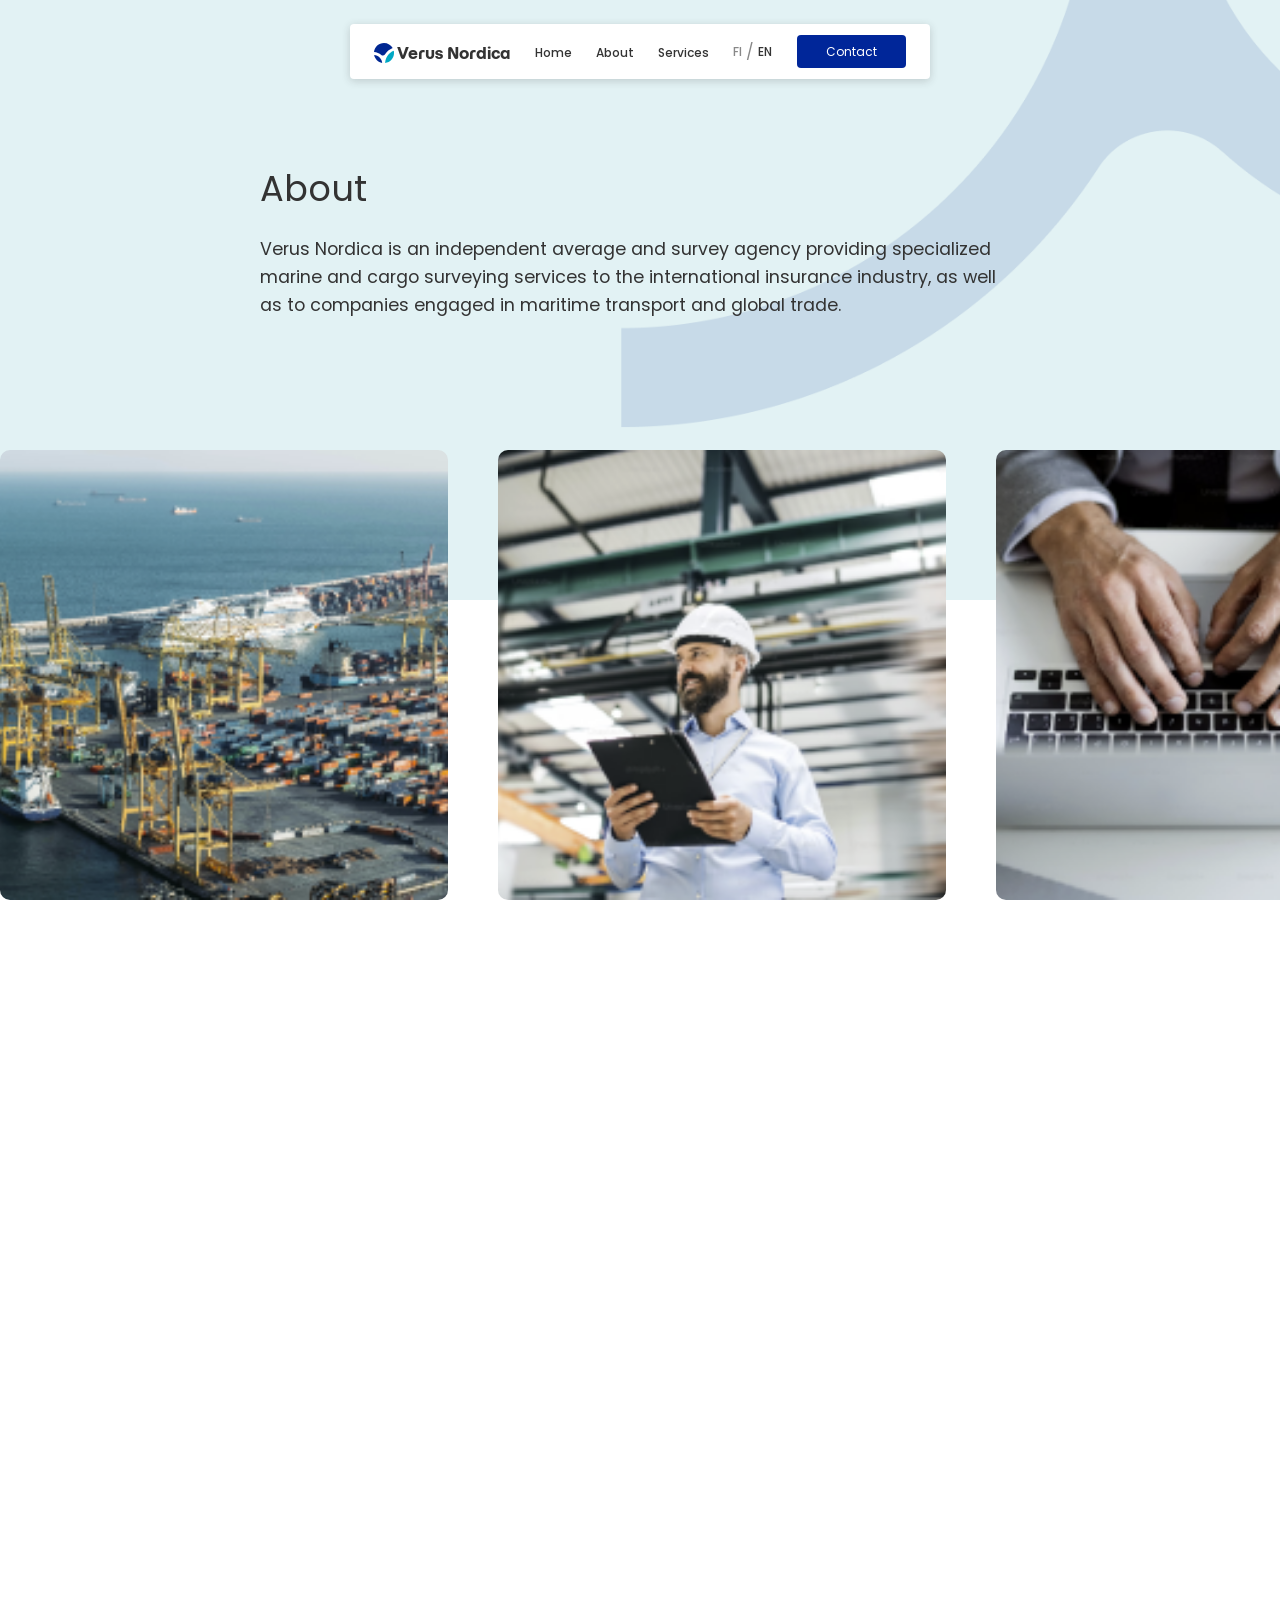
==== commit 5bbdd9f4: "Update Translation Button" ====
--- a/about.html
+++ b/about.html
@@ -44,7 +44,9 @@
         <li>
           <a href="contact.html" onclick="closeMobileMenu()" data-i18n="nav.contact">Contact</a>
         </li>
-        <li><a href="#" onclick="closeMobileMenu()" data-i18n="nav.language">FI / EN</a></li>
+        <li class="language-toggle"><a href="#" onclick="closeMobileMenu()" class="mobile-nav-link"
+            data-lang-toggle="true" data-lang="fi">FI</a><span class="lang-divider">/</span><a href="#"
+            onclick="closeMobileMenu()" class="mobile-nav-link" data-lang-toggle="true" data-lang="en">EN</a></li>
       </ul>
     </div>
   </div>
@@ -58,7 +60,8 @@
       <li><a href="index.html" data-i18n="nav.home">Home</a></li>
       <li><a href="about.html" class="active-link" data-i18n="nav.about">About</a></li>
       <li><a href="services.html" data-i18n="nav.services">Services</a></li>
-      <li><a href="#" data-i18n="nav.language">FI/EN</a></li>
+      <li class="language-toggle"><a href="#" data-lang-toggle="true" data-lang="fi">FI</a><span
+          class="lang-divider">/</span><a href="#" data-lang-toggle="true" data-lang="en">EN</a></li>
     </ul>
     <a href="contact.html" class="navbar-contact" data-i18n="nav.contact">Contact</a>
   </nav>
--- a/styles.css
+++ b/styles.css
@@ -146,6 +146,38 @@
 
 .navbar-contact:hover {
   background: #012182;
+}
+
+.navbar-links li.language-toggle,
+.mobile-nav-links li.language-toggle {
+  display: flex;
+  align-items: center;
+  gap: 0.25rem;
+}
+
+.navbar-links li.language-toggle a,
+.mobile-nav-links li.language-toggle a {
+  color: #888;
+  font-weight: 500;
+}
+
+.navbar-links li.language-toggle a.active,
+.mobile-nav-links li.language-toggle a.active {
+  color: #333333;
+}
+
+.mobile-nav-links li.language-toggle a.active {
+  color: #ffffff;
+}
+
+.navbar-links li.language-toggle a.inactive,
+.mobile-nav-links li.language-toggle a.inactive {
+  color: #888;
+}
+
+.navbar-links li.language-toggle .lang-divider,
+.mobile-nav-links li.language-toggle .lang-divider {
+  color: #888;
 }
 
 .navbar ul {
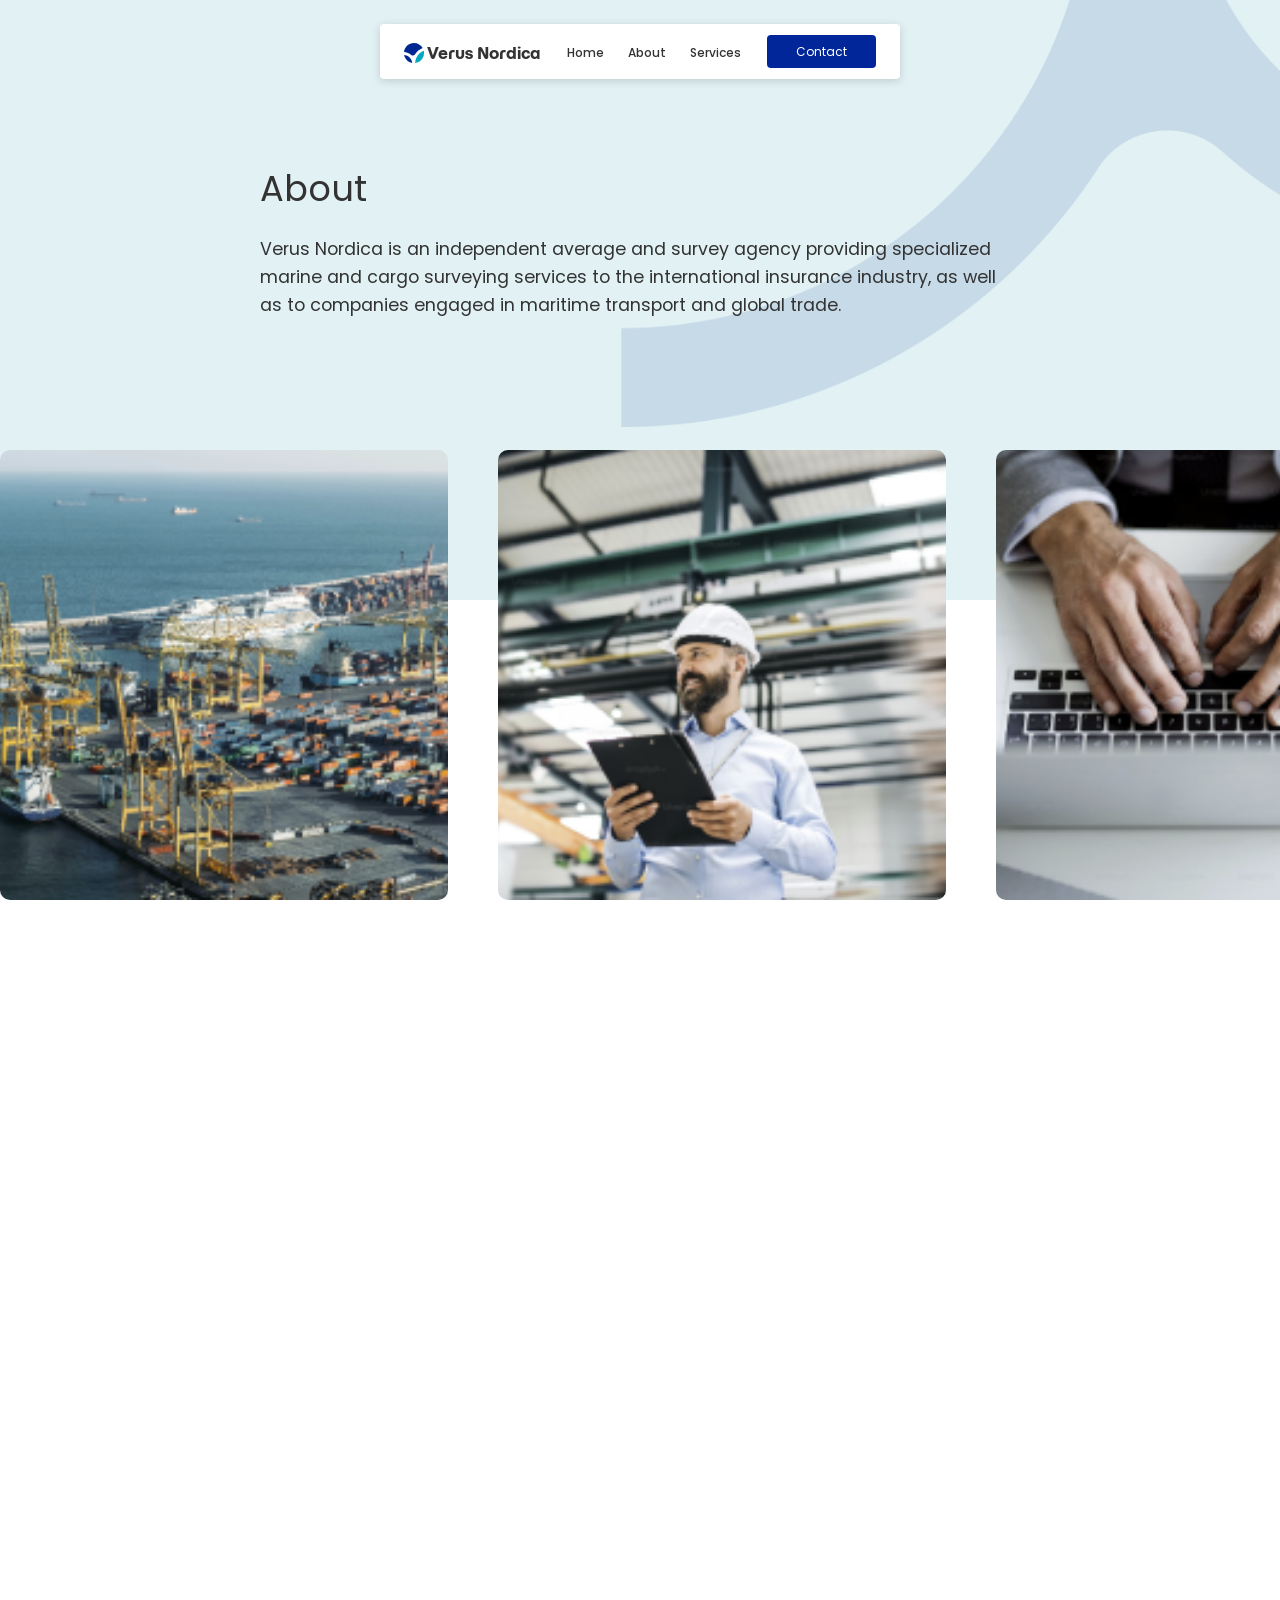
==== commit 0e25492c: "Update Text" ====
--- a/about.html
+++ b/about.html
@@ -10,7 +10,6 @@
     href="https://fonts.googleapis.com/css2?family=Inter:wght@400;500;600;700&family=Momo+Trust+Display:wght@400;500;600;700&family=Poppins:wght@200;300;400;500;600;700;800;900&display=swap"
     rel="stylesheet" />
   <link rel="stylesheet" href="styles.css" />
-  <script src="js/translations.js"></script>
 </head>
 
 <body class="body-main">
@@ -44,9 +43,6 @@
         <li>
           <a href="contact.html" onclick="closeMobileMenu()" data-i18n="nav.contact">Contact</a>
         </li>
-        <li class="language-toggle"><a href="#" onclick="closeMobileMenu()" class="mobile-nav-link"
-            data-lang-toggle="true" data-lang="fi">FI</a><span class="lang-divider">/</span><a href="#"
-            onclick="closeMobileMenu()" class="mobile-nav-link" data-lang-toggle="true" data-lang="en">EN</a></li>
       </ul>
     </div>
   </div>
@@ -60,8 +56,6 @@
       <li><a href="index.html" data-i18n="nav.home">Home</a></li>
       <li><a href="about.html" class="active-link" data-i18n="nav.about">About</a></li>
       <li><a href="services.html" data-i18n="nav.services">Services</a></li>
-      <li class="language-toggle"><a href="#" data-lang-toggle="true" data-lang="fi">FI</a><span
-          class="lang-divider">/</span><a href="#" data-lang-toggle="true" data-lang="en">EN</a></li>
     </ul>
     <a href="contact.html" class="navbar-contact" data-i18n="nav.contact">Contact</a>
   </nav>
@@ -99,10 +93,11 @@
         <div class="label" data-i18n="about.founded">
           <svg width="24" height="24" viewBox="0 0 24 24" fill="none" xmlns="http://www.w3.org/2000/svg"
             class="info-icon">
-            <rect x="3" y="4" width="18" height="18" rx="2" stroke="#4a90a4" stroke-width="2" />
-            <path d="M3 10h18" stroke="#4a90a4" stroke-width="2" />
-            <circle cx="9" cy="16" r="1" fill="#4a90a4" />
-            <circle cx="15" cy="16" r="1" fill="#4a90a4" />
+            <rect x="3" y="4" width="18" height="18" rx="2" fill="#4a90a4" />
+            <path d="M3 10h18" stroke="white" stroke-width="2" />
+            <circle cx="9" cy="15" r="1.5" fill="white" />
+            <circle cx="15" cy="15" r="1.5" fill="white" />
+            <path d="M8 4V2M16 4V2" stroke="#4a90a4" stroke-width="2" stroke-linecap="round" />
           </svg>
           Founded
         </div>
@@ -110,18 +105,17 @@
         <div class="label" data-i18n="about.address">
           <svg width="24" height="24" viewBox="0 0 24 24" fill="none" xmlns="http://www.w3.org/2000/svg"
             class="info-icon">
-            <path d="M12 2C7.03 2 3 6.03 3 11c0 5.25 9 13 9 13s9-7.75 9-13c0-4.97-4.03-9-9-9z" stroke="#4a90a4"
-              stroke-width="2" fill="none" />
-            <circle cx="12" cy="11" r="2.5" stroke="#4a90a4" stroke-width="2" fill="none" />
+            <path d="M12 2C7.03 2 3 6.03 3 11c0 5.25 9 13 9 13s9-7.75 9-13c0-4.97-4.03-9-9-9z" fill="#4a90a4" />
+            <circle cx="12" cy="11" r="2.5" fill="white" />
           </svg>
           Address
         </div>
         <div class="value" data-i18n="about.addressValue">Isokaari 42A as.5. 00200 Helsinki</div>
-        <div class="label" data-i18n="about.director">
+        <div class="label" style="white-space: nowrap;" data-i18n="about.director">
           <svg width="24" height="24" viewBox="0 0 24 24" fill="none" xmlns="http://www.w3.org/2000/svg"
             class="info-icon">
-            <circle cx="12" cy="8" r="4" stroke="#4a90a4" stroke-width="2" />
-            <path d="M4 20c0-4.4 3.6-8 8-8s8 3.6 8 8" stroke="#4a90a4" stroke-width="2" fill="none" />
+            <circle cx="12" cy="7" r="5" fill="#4a90a4" />
+            <path d="M2 22c0-5.5 4.5-10 10-10s10 4.5 10 10H2z" fill="#4a90a4" />
           </svg>
           Managing Director
         </div>
@@ -134,14 +128,14 @@
       <div class="info-grid">
         <div class="label" data-i18n="about.memberName">Toni Riihimäki</div>
         <div class="value" style="color: #002699; font-weight: 400">
-          <span style="color: #333;" data-i18n="about.tel">Tel:</span> <span data-i18n="about.phone">+358 40 041
-            3264</span>
+          <span style="color: #333;" data-i18n="about.tel">Tel:</span> <span data-i18n="about.phone">+358 45
+            78382338</span>
         </div>
         <div class="label" data-i18n="about.surveyor">Surveyor</div>
         <div class="value">
           <span style="color: #333;" data-i18n="about.email">Email:</span> <a
             href="mailto:visa.riihimaki@verusnordica.fi" style="color: #002699; text-decoration: none; font-weight: 400"
-            data-i18n="about.emailAddress">visa.riihimaki@verusnordica.fi</a>
+            data-i18n="about.emailAddress">toni.riihimaki@verusnordica.fi</a>
         </div>
       </div>
     </div>
--- a/styles.css
+++ b/styles.css
@@ -185,7 +185,7 @@
   margin: 0;
   padding: 0;
   display: flex;
-  gap: 1.5rem;
+  gap: 2.0rem;
 }
 
 .navbar a {
@@ -2176,7 +2176,7 @@
   left: 50%;
   transform: translateX(-50%);
   width: 100%;
-  max-width: 580px;
+  max-width: 520px;
   display: flex;
   justify-content: space-between;
   background: rgba(255, 255, 255);
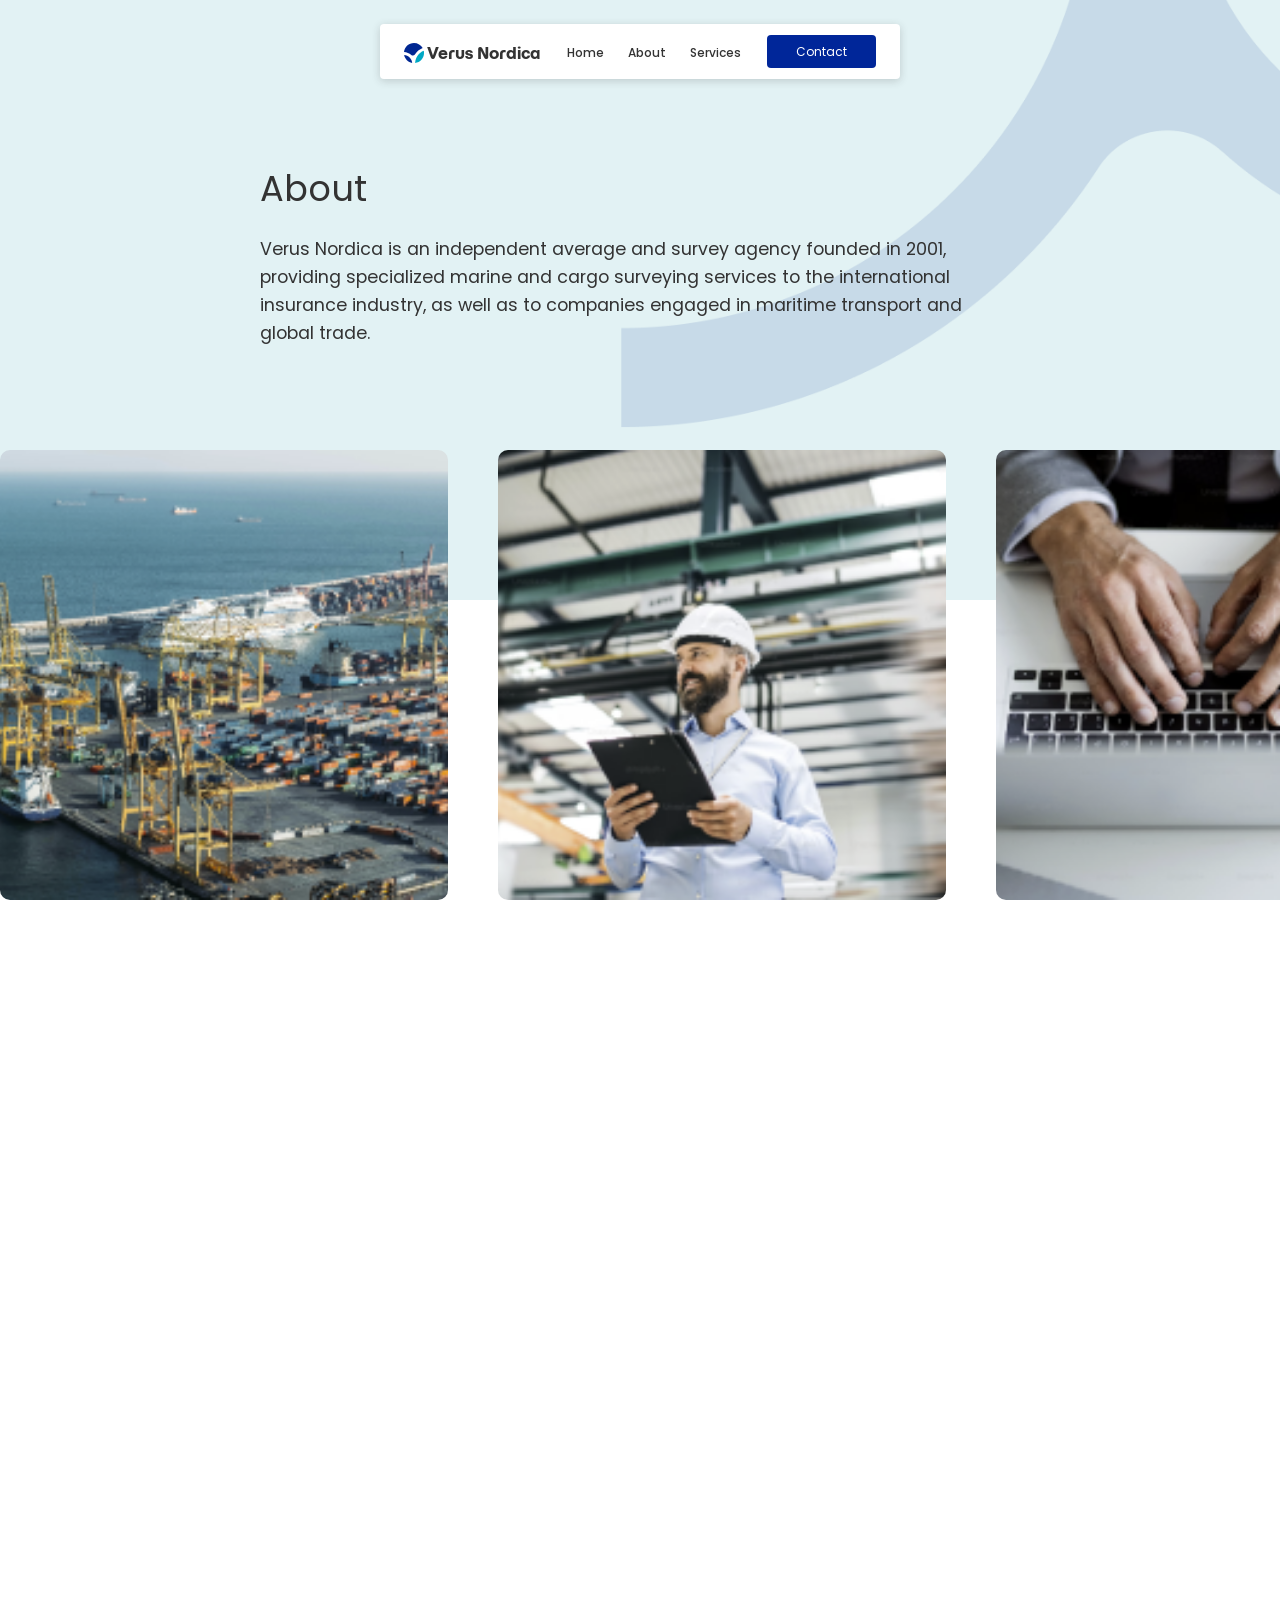
==== commit 1cc9ea27: "Update Services" ====
--- a/about.html
+++ b/about.html
@@ -65,9 +65,8 @@
     <div class="tsp-1">
       <h1 class="tsp-2" data-i18n="about.title">About</h1>
       <p class="tsp-3" data-i18n="about.intro">
-        Verus Nordica is an independent average and survey agency providing
-        specialized marine and cargo surveying services to the international
-        insurance industry, as well as to companies engaged in maritime
+        Verus Nordica is an independent average and survey agency founded in 2001, providing specialized marine and
+        cargo surveying services to the international insurance industry, as well as to companies engaged in maritime
         transport and global trade.
       </p>
     </div>
@@ -83,45 +82,7 @@
         <img src="assets/image2.png" alt="" />
       </div>
     </div>
-    <p class="tpa-1" data-i18n="about.content">
-      We act as independent surveyors for the benefit of our principals,
-      delivering impartial and professional assessments.
-    </p>
-    <div class="info">
-      <h2 data-i18n="about.infoTitle">Company Information</h2>
-      <div class="info-grid">
-        <div class="label" data-i18n="about.founded">
-          <svg width="24" height="24" viewBox="0 0 24 24" fill="none" xmlns="http://www.w3.org/2000/svg"
-            class="info-icon">
-            <rect x="3" y="4" width="18" height="18" rx="2" fill="#4a90a4" />
-            <path d="M3 10h18" stroke="white" stroke-width="2" />
-            <circle cx="9" cy="15" r="1.5" fill="white" />
-            <circle cx="15" cy="15" r="1.5" fill="white" />
-            <path d="M8 4V2M16 4V2" stroke="#4a90a4" stroke-width="2" stroke-linecap="round" />
-          </svg>
-          Founded
-        </div>
-        <div class="value" data-i18n="about.foundedYear">2001</div>
-        <div class="label" data-i18n="about.address">
-          <svg width="24" height="24" viewBox="0 0 24 24" fill="none" xmlns="http://www.w3.org/2000/svg"
-            class="info-icon">
-            <path d="M12 2C7.03 2 3 6.03 3 11c0 5.25 9 13 9 13s9-7.75 9-13c0-4.97-4.03-9-9-9z" fill="#4a90a4" />
-            <circle cx="12" cy="11" r="2.5" fill="white" />
-          </svg>
-          Address
-        </div>
-        <div class="value" data-i18n="about.addressValue">Isokaari 42A as.5. 00200 Helsinki</div>
-        <div class="label" style="white-space: nowrap;" data-i18n="about.director">
-          <svg width="24" height="24" viewBox="0 0 24 24" fill="none" xmlns="http://www.w3.org/2000/svg"
-            class="info-icon">
-            <circle cx="12" cy="7" r="5" fill="#4a90a4" />
-            <path d="M2 22c0-5.5 4.5-10 10-10s10 4.5 10 10H2z" fill="#4a90a4" />
-          </svg>
-          Managing Director
-        </div>
-        <div class="value" data-i18n="about.directorName">Visa Riihimäki</div>
-      </div>
-    </div>
+
     <h2 class="tpa-2" data-i18n="about.memberTitle">Our Member</h2>
     <img src="assets/Placeholder.jpg" alt="Member 1" class="section-img" />
     <div class="info-1">
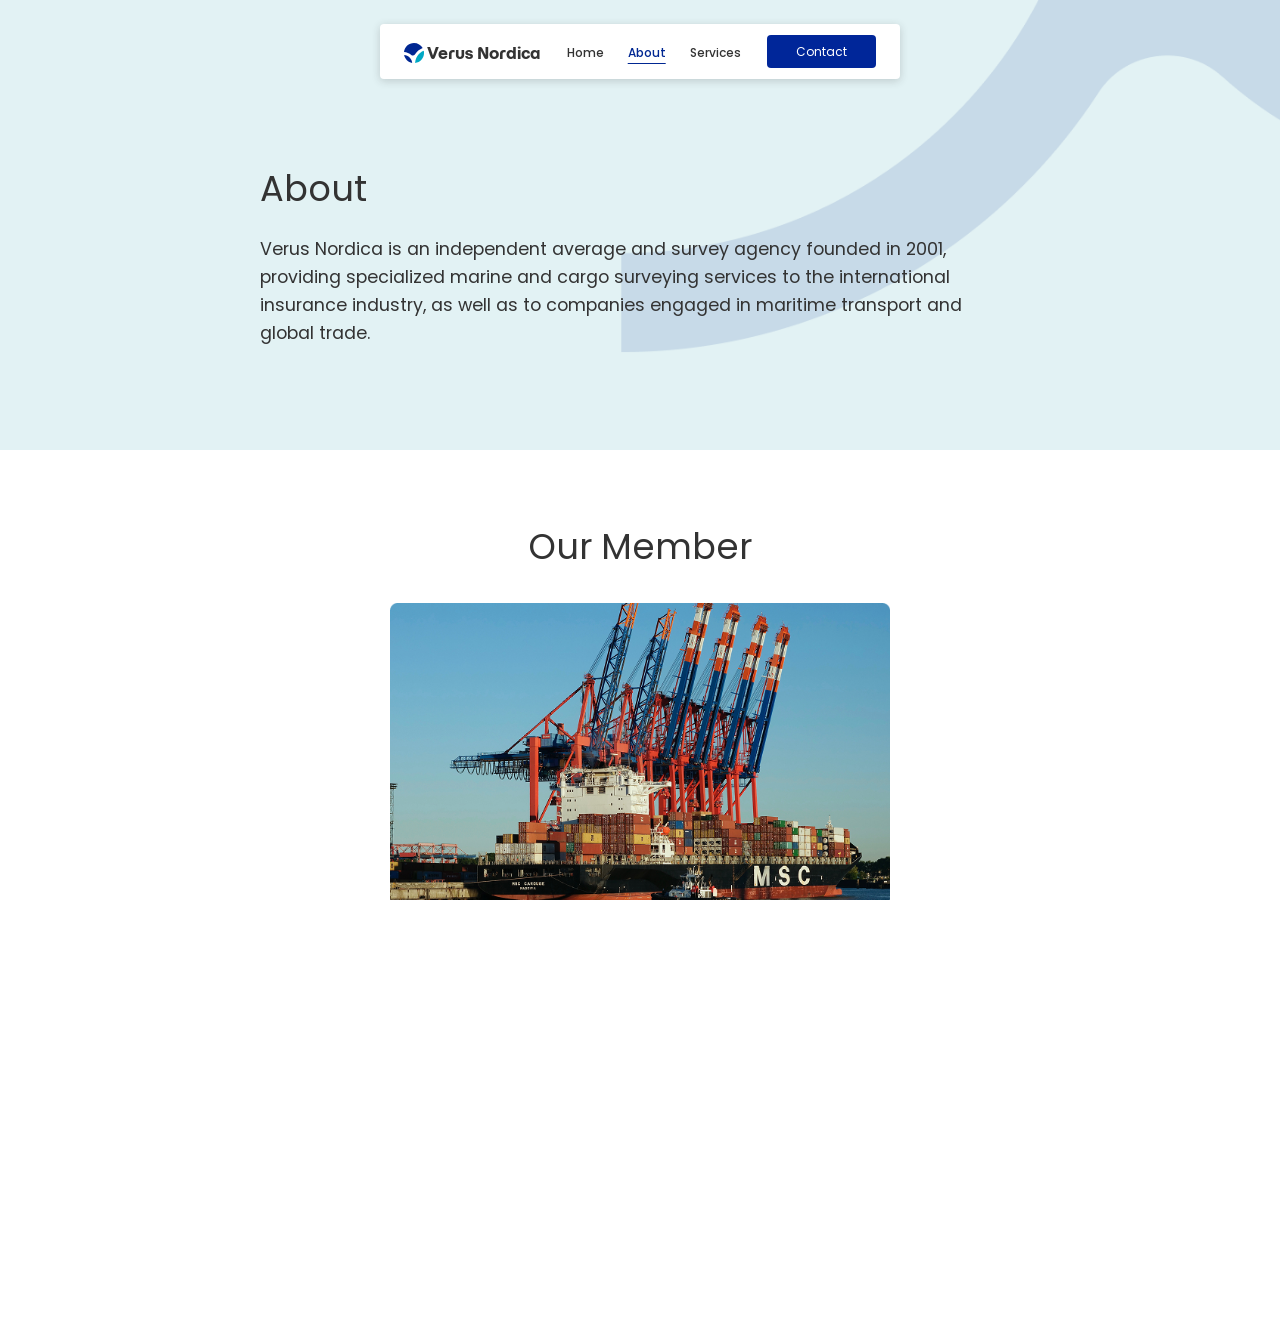
==== commit 9a3ad0db: "Remove Carousel" ====
--- a/about.html
+++ b/about.html
@@ -72,30 +72,19 @@
     </div>
   </section>
   <section>
-    <div class="carousel">
-      <div class="carousel-track">
-        <img src="assets/image1.png" alt="" />
-        <img src="assets/image2.png" alt="" />
-        <img src="assets/image3.png" alt="" />
-        <img src="assets/image4.png" alt="" />
-        <img src="assets/image1.png" alt="" />
-        <img src="assets/image2.png" alt="" />
-      </div>
-    </div>
-
     <h2 class="tpa-2" data-i18n="about.memberTitle">Our Member</h2>
     <img src="assets/Placeholder.jpg" alt="Member 1" class="section-img" />
     <div class="info-1">
       <div class="info-grid">
         <div class="label" data-i18n="about.memberName">Toni Riihimäki</div>
-        <div class="value" style="color: #002699; font-weight: 400">
-          <span style="color: #333;" data-i18n="about.tel">Tel:</span> <span data-i18n="about.phone">+358 45
+        <div class="value about-contact-value">
+          <span class="about-contact-label" data-i18n="about.tel">Tel:</span> <span data-i18n="about.phone">+358 45
             78382338</span>
         </div>
         <div class="label" data-i18n="about.surveyor">Surveyor</div>
-        <div class="value">
-          <span style="color: #333;" data-i18n="about.email">Email:</span> <a
-            href="mailto:visa.riihimaki@verusnordica.fi" style="color: #002699; text-decoration: none; font-weight: 400"
+        <div class="value about-contact-value">
+          <span class="about-contact-label" data-i18n="about.email">Email:</span> <a
+            href="mailto:toni.riihimaki@verusnordica.fi" class="about-contact-link"
             data-i18n="about.emailAddress">toni.riihimaki@verusnordica.fi</a>
         </div>
       </div>
--- a/styles.css
+++ b/styles.css
@@ -27,7 +27,6 @@
 .contact-form input.invalid-field,
 .contact-form textarea.invalid-field {
   border-color: #d93025 !important;
-  box-shadow: inset 0 0 0 1px #d93025;
   background: #fff3f3 !important;
 }
 
@@ -48,12 +47,18 @@
 
 .contact-form input.valid-field,
 .contact-form textarea.valid-field {
-  box-shadow: inset 0 0 0 1px #0f9d58;
+  border-color: #0f9d58 !important;
 }
 
 .contact-form input.valid-field+.field-checkmark,
 .contact-form textarea.valid-field+.field-checkmark {
   opacity: 1;
+}
+
+.contact-form input.invalid-field+.field-checkmark,
+.contact-form textarea.invalid-field+.field-checkmark {
+  opacity: 1;
+  color: #d93025;
 }
 
 html,
@@ -123,6 +128,21 @@
     color 0.2s;
 }
 
+.navbar-links li a:hover {
+  color: #009fbb;
+  text-decoration: underline;
+  text-decoration-thickness: 3px;
+  text-underline-offset: 6px;
+}
+
+.navbar-links li a.active-link,
+.navbar-links li a[aria-current="page"] {
+  color: #002792;
+  text-decoration: underline;
+  text-decoration-thickness: 3px;
+  text-underline-offset: 6px;
+}
+
 .navbar-lang {
   color: #888;
   font-size: 1.1rem;
@@ -145,7 +165,7 @@
 }
 
 .navbar-contact:hover {
-  background: #012182;
+  background: #009fbb;
 }
 
 .navbar-links li.language-toggle,
@@ -271,6 +291,107 @@
   flex: 1 0 auto;
 }
 
+.contact-section {
+  max-width: 600px;
+  margin: 0 auto;
+  padding: 130px 0 100px 0;
+}
+
+.contact-section-title {
+  font-size: 2.2rem;
+  font-weight: 400;
+  margin-bottom: 1.2rem;
+}
+
+.contact-intro {
+  font-size: 1.1rem;
+  margin-bottom: 1.5rem;
+  font-weight: 400;
+  line-height: 1.6;
+}
+
+.contact-info {
+  margin-bottom: 1.5rem;
+  font-weight: 400;
+}
+
+.contact-info-line {
+  font-size: 1.1rem;
+  margin-bottom: 0.3rem;
+  font-weight: 400;
+}
+
+.contact-phone-value {
+  color: #002699;
+  font-weight: 400;
+}
+
+.contact-email-link {
+  color: #002699;
+  text-decoration: none;
+}
+
+.contact-form {
+  display: flex;
+  flex-direction: column;
+  gap: 1.5rem;
+  border-radius: 12px;
+}
+
+.contact-form-row {
+  display: flex;
+  gap: 1rem;
+  margin-top: 1rem;
+}
+
+.contact-field-wrapper {
+  flex: 1;
+  display: flex;
+  flex-direction: column;
+  position: relative;
+}
+
+.contact-field-label {
+  font-weight: 500;
+  margin-bottom: 0.4rem;
+}
+
+.contact-input,
+.contact-textarea {
+  padding: 0.7rem;
+  border-radius: 6px;
+  border: 2px solid #E2F2F4;
+  background: #E2F2F4;
+  font-size: 0.9rem;
+  transition: border-color 0.2s ease;
+}
+
+.contact-input:hover:not(.valid-field):not(.invalid-field),
+.contact-textarea:hover:not(.valid-field):not(.invalid-field) {
+  border-color: #009FBB;
+}
+
+.contact-textarea {
+  font-family: "Poppins", "Inter", Arial, Helvetica, sans-serif;
+}
+
+.contact-submit {
+  margin-top: 0.5rem;
+}
+
+.contact-success {
+  display: none;
+  color: green;
+  margin: 1rem auto 0;
+  text-align: center;
+  max-width: 500px;
+  width: fit-content;
+}
+
+.index-about-title {
+  text-align: center;
+}
+
 /* ================= 5. About Section ================= */
 .about-centered-text {
   text-align: center;
@@ -290,7 +411,7 @@
 
 /* ================= 6. Services Section ================= */
 .services-section {
-  background: #ecf8ff;
+  background: #E2F2F4;
   position: relative;
   padding: 5rem 0;
   margin: 0;
@@ -461,13 +582,13 @@
 }
 
 .service-text h2 {
-  font-size: 2rem;
+  font-size: 2.2rem;
   font-weight: 400;
 }
 
 .service-text p {
   font-size: 0.8rem;
-  font-weight: 300;
+  font-weight: 400;
 }
 
 .service-text ul {
@@ -478,7 +599,7 @@
   border: none;
   height: 2px;
   width: 100%;
-  background-color: #ecf8ff;
+  background-color: #E2F2F4;
   margin: 20px 0;
 }
 
@@ -545,7 +666,7 @@
   background-size: cover;
   background-position: center;
   background-repeat: no-repeat;
-  min-height: 600px;
+  min-height: 450px;
 }
 
 .topaboutpage .tsp-1 {
@@ -554,40 +675,6 @@
   padding: 130px 0 100px 0;
 }
 
-.carousel {
-  width: 100%;
-  overflow: hidden;
-  padding: 0;
-  margin-top: -150px;
-  position: relative;
-  z-index: 2;
-}
-
-.carousel-track {
-  display: flex;
-  gap: 50px;
-  width: max-content;
-  animation: scroll 30s linear infinite;
-}
-
-.carousel-track img {
-  width: 35vw;
-  height: 50vh;
-  object-fit: cover;
-  border-radius: 10px;
-  flex-shrink: 0;
-}
-
-@keyframes scroll {
-  from {
-    transform: translateX(0);
-  }
-
-  to {
-    transform: translateX(calc(-50% - 5px));
-  }
-}
-
 .tpa-1 {
   font-size: 1.1rem;
   font-weight: 400;
@@ -598,7 +685,7 @@
 }
 
 .info {
-  background: #ecf8ff;
+  background: #E2F2F4;
   max-width: 700px;
   margin: 0 auto;
   border-radius: 5px;
@@ -615,10 +702,10 @@
 .info-grid {
   display: grid;
   grid-template-columns: 150px 1fr;
-  gap: 15px 100px;
-  padding-left: 35px;
-  max-width: 600px;
-  margin-bottom: 2rem;
+  gap: 15px 65px;
+  padding-left: 0;
+  max-width: 100%;
+  margin: 0 auto 2rem;
 }
 
 .label {
@@ -638,12 +725,34 @@
   font-weight: 400;
 }
 
+.about-contact-value {
+  color: #002699;
+  font-weight: 400;
+  display: flex;
+  justify-content: flex-end;
+  align-items: center;
+  gap: 0.35rem;
+  white-space: nowrap;
+}
+
+.about-contact-label {
+  color: #333;
+}
+
+.about-contact-link {
+  color: #002699;
+  text-decoration: none;
+  font-weight: 400;
+  white-space: nowrap;
+}
+
 .tpa-2 {
-  max-width: 700px;
+  max-width: 900px;
   margin: 0 auto;
-  padding: 70px 0 10px 0;
+  padding: 70px 70px 10px;
   font-size: 2.2rem;
   font-weight: 400;
+  text-align: center;
 }
 
 .section-img {
@@ -658,10 +767,9 @@
 }
 
 .info-1 {
-  max-width: 700px;
+  max-width: 500px;
   margin: 0 auto;
-  padding: 20px;
-  padding-bottom: 60px;
+  padding: 20px 0 60px;
 }
 
 /* mobile css for about page */
@@ -682,20 +790,6 @@
   .tsp-3 {
     font-size: 1rem;
     line-height: 1.6;
-  }
-
-  .carousel {
-    margin-top: -80px;
-  }
-
-  .carousel-track {
-    gap: 20px;
-    margin-top: 4rem;
-  }
-
-  .carousel-track img {
-    width: 80vw;
-    height: 250px;
   }
 
   .tpa-1 {
@@ -723,6 +817,10 @@
   .label,
   .value {
     text-align: left;
+  }
+
+  .about-contact-value {
+    justify-content: flex-start;
   }
 
   .label {
@@ -758,13 +856,13 @@
     gap: 0.8rem !important;
   }
 
-  .contact-form>div[style*="display: flex;"][style*="gap: 1rem;"] {
+  .contact-form-row {
     flex-direction: column !important;
     gap: 0.5rem !important;
   }
 
-  .contact-form input,
-  .contact-form textarea {
+  .contact-input,
+  .contact-textarea {
     font-size: 1rem !important;
     padding: 0.6rem !important;
     font-family: "Poppins", "Inter", Arial, Helvetica, sans-serif !important;
@@ -778,7 +876,7 @@
     padding: 0.7rem 1.2rem !important;
   }
 
-  .contact-section h1 {
+  .contact-section-title {
     font-size: clamp(2rem, 9vw, 2.8rem) !important;
     text-align: left !important;
     margin-left: 0.5vw !important;
@@ -786,13 +884,6 @@
 }
 
 /* ...existing code... */
-
-.contact-section p {
-  font-size: 1.1rem !important;
-  width: 95vw !important;
-  margin: 0 auto 1.2rem auto !important;
-}
-
 /* ================= 8. Contact Section ================= */
 
 @media (max-width: 430px) {
@@ -814,9 +905,9 @@
     max-width: 260px !important;
     margin-left: auto !important;
     margin-right: auto !important;
-    border: 1.5px solid #002699 !important;
-    background: #fff !important;
-    color: #333333 !important;
+    border: none !important;
+    background: #002699 !important;
+    color: #fff !important;
     font-size: 0.7rem !important;
     font-weight: 500 !important;
     font-family: "Poppins", "Inter", Arial, Helvetica, sans-serif !important;
@@ -829,7 +920,7 @@
     border-radius: 3px !important;
   }
 
-  .contact-section h1 {
+  .contact-section-title {
     font-size: clamp(2rem, 9vw, 2.8rem) !important;
     text-align: left !important;
     margin-left: 2.5vw !important;
@@ -844,9 +935,9 @@
   justify-content: center;
   margin: 0 auto 0 auto;
   padding: 0.85rem 2.5rem;
-  background: #fff;
-  color: #333333;
-  border: 1.5px solid #002699;
+  background: #002699;
+  color: #fff;
+  border: none;
   border-radius: 3px;
   font-size: 0.7rem;
   font-weight: 500;
@@ -860,7 +951,7 @@
 }
 
 .send-message-btn:hover {
-  background: #002699;
+  background: #009fbb;
   color: #fff;
 }
 
@@ -1237,6 +1328,18 @@
     text-align: center;
   }
 
+  .contact-intro,
+  .contact-intro-merged,
+  .contact-intro-1,
+  .contact-intro-2 {
+    text-align: left !important;
+    width: auto !important;
+    margin-left: 1.5vw !important;
+    margin-right: 3.5vw !important;
+    padding-left: 0 !important;
+    padding-right: 0 !important;
+  }
+
   .hero-image-wrapper {
     min-height: 180px;
   }
@@ -1735,7 +1838,7 @@
 
 /* Services Section */
 .services-section {
-  background: #ecf8ff;
+  background: #E2F2F4;
   position: relative;
   padding: 5rem 0;
   margin: 0;
@@ -1875,13 +1978,13 @@
   min-width: 260px;
   margin: 0 auto 0 auto;
   padding: 0.85rem 2.5rem;
-  background: #fff;
-  color: #333333;
-  border: 1.5px solid #002699;
+  background: #002699;
+  color: #fff;
   border-radius: 3px;
   font-size: 0.7rem;
   font-weight: 500;
   font-family: "Poppins", "Inter", Arial, Helvetica, sans-serif;
+  text-decoration: none;
   cursor: pointer;
   transition:
     background 0.2s,
@@ -1890,8 +1993,9 @@
 
 .see-more-btn:hover,
 .services-more-btn:hover {
-  background: #002699;
+  background: #009fbb;
   color: #fff;
+  text-decoration: none;
 }
 
 .see-more-btn .chevron,
@@ -2263,6 +2367,21 @@
     color 0.2s;
 }
 
+.navbar-links li a:hover {
+  color: #009fbb;
+  text-decoration: underline;
+  text-decoration-thickness: 1px;
+  text-underline-offset: 6px;
+}
+
+.navbar-links li a.active-link,
+.navbar-links li a[aria-current="page"] {
+  color: #002792;
+  text-decoration: underline;
+  text-decoration-thickness: 1px;
+  text-underline-offset: 6px;
+}
+
 .navbar-lang {
   color: #888;
   font-size: 1.1rem;
@@ -2285,7 +2404,7 @@
 }
 
 .navbar-contact:hover {
-  background: #012182;
+  background: #009fbb;
 }
 
 .navbar ul {
@@ -2611,6 +2730,7 @@
   display: inline-block;
   vertical-align: middle;
   margin-left: 0;
+  stroke: #fff;
   transition: stroke 0.2s;
 }
 
@@ -2624,12 +2744,12 @@
   min-width: 170px;
   margin-left: auto;
   margin-right: auto;
-  border: 1.5px solid #002699;
-  background: #fff;
-  color: #333333;
+  background: #002699;
+  color: #fff;
   font-size: 0.7rem;
   font-weight: 500;
   font-family: "Poppins", "Inter", Arial, Helvetica, sans-serif;
+  text-decoration: none;
   cursor: pointer;
   transition:
     background 0.2s,
@@ -2638,6 +2758,11 @@
   padding: 0.85rem 2.5rem;
 }
 
+.see-more-btn:hover,
+.services-more-btn:hover {
+  text-decoration: none;
+}
+
 .see-more-arrow-wrapper {
   position: absolute;
   right: 1.5rem;
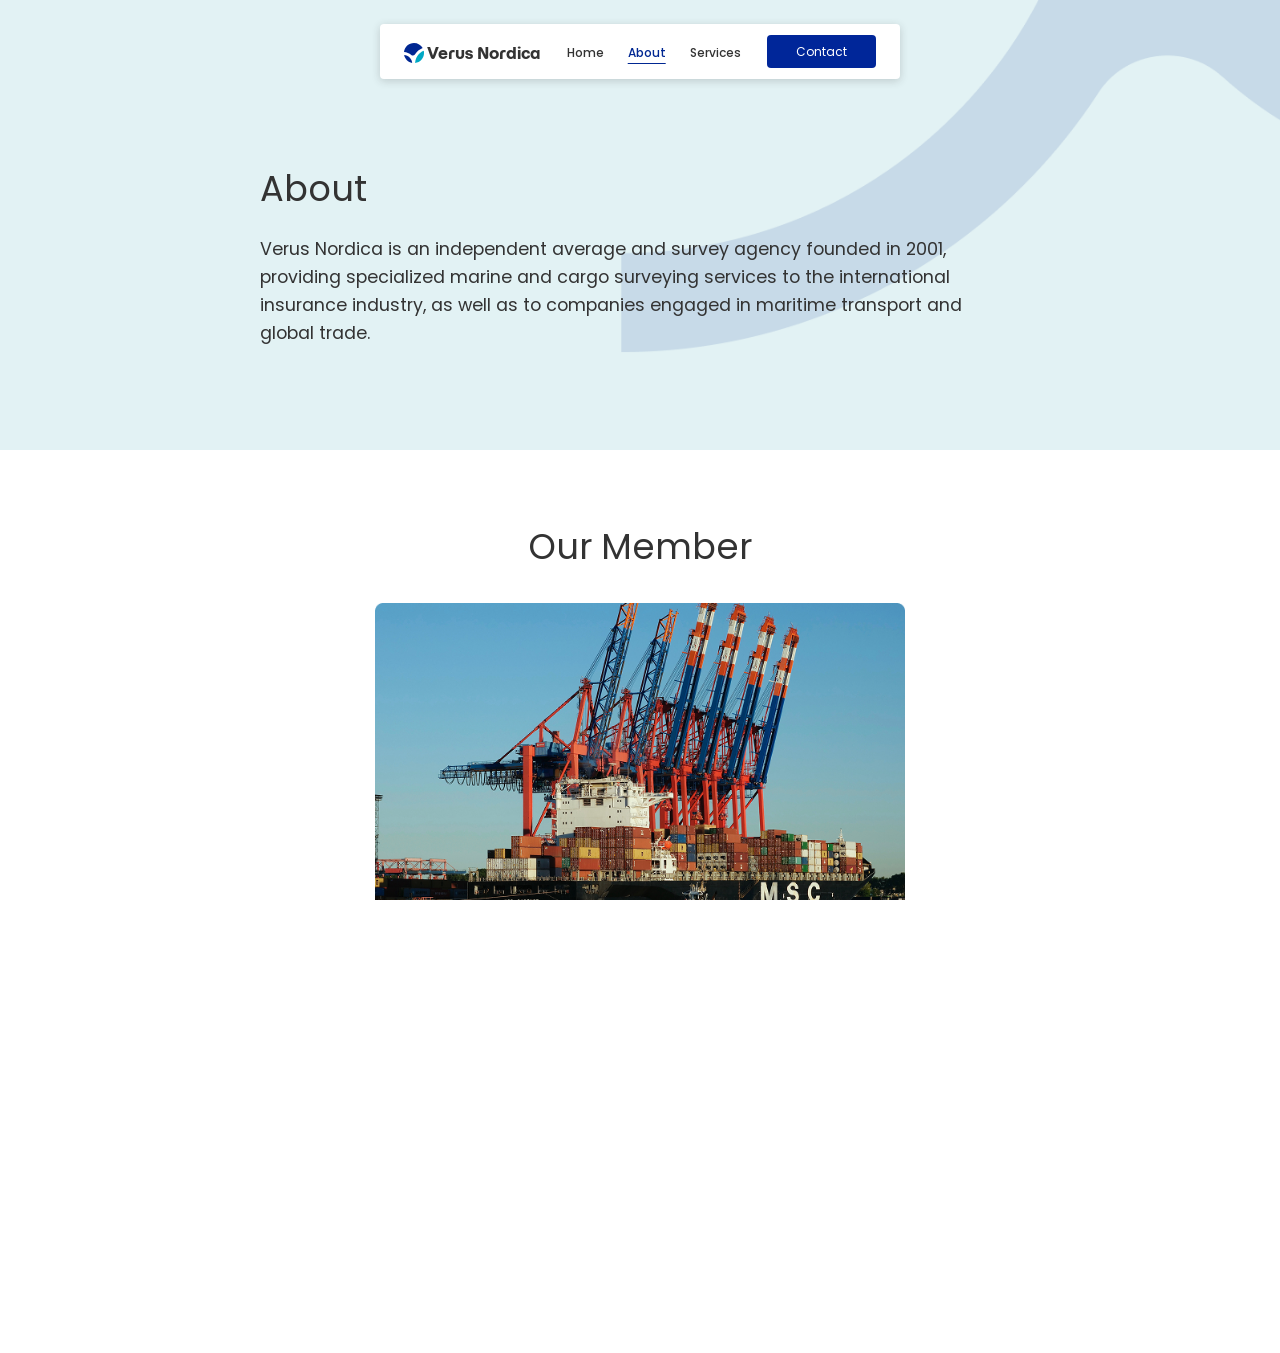
==== commit a4dd253b: "Update Mobile" ====
--- a/about.html
+++ b/about.html
@@ -76,13 +76,13 @@
     <img src="assets/Placeholder.jpg" alt="Member 1" class="section-img" />
     <div class="info-1">
       <div class="info-grid">
-        <div class="label" data-i18n="about.memberName">Toni Riihimäki</div>
-        <div class="value about-contact-value">
+        <div class="label member-name" data-i18n="about.memberName">Toni Riihimäki</div>
+        <div class="value about-contact-value tel-row">
           <span class="about-contact-label" data-i18n="about.tel">Tel:</span> <span data-i18n="about.phone">+358 45
             78382338</span>
         </div>
-        <div class="label" data-i18n="about.surveyor">Surveyor</div>
-        <div class="value about-contact-value">
+        <div class="label member-role" data-i18n="about.surveyor">Surveyor</div>
+        <div class="value about-contact-value email-row">
           <span class="about-contact-label" data-i18n="about.email">Email:</span> <a
             href="mailto:toni.riihimaki@verusnordica.fi" class="about-contact-link"
             data-i18n="about.emailAddress">toni.riihimaki@verusnordica.fi</a>
--- a/styles.css
+++ b/styles.css
@@ -702,10 +702,10 @@
 .info-grid {
   display: grid;
   grid-template-columns: 150px 1fr;
-  gap: 15px 65px;
+  gap: 8px 65px;
   padding-left: 0;
   max-width: 100%;
-  margin: 0 auto 2rem;
+  margin: 0 0 2rem;
 }
 
 .label {
@@ -714,6 +714,20 @@
   display: flex;
   align-items: center;
   gap: 1rem;
+}
+
+.member-name {
+  font-size: 1.8rem;
+  line-height: 1.05;
+  color: #2f3338;
+  white-space: nowrap;
+}
+
+.member-role {
+  font-size: 1rem;
+  line-height: 1.15;
+  color: #009FBB;
+  white-space: nowrap;
 }
 
 .info-icon {
@@ -757,7 +771,7 @@
 
 .section-img {
   width: 100%;
-  max-width: 500px;
+  max-width: 530px;
   height: auto;
   object-fit: cover;
   border-radius: 10px;
@@ -767,7 +781,7 @@
 }
 
 .info-1 {
-  max-width: 500px;
+  max-width: 530px;
   margin: 0 auto;
   padding: 20px 0 60px;
 }
@@ -810,7 +824,7 @@
 
   .info-grid {
     grid-template-columns: 1fr;
-    gap: 8px;
+    gap: 2px;
     padding-left: 0;
   }
 
@@ -820,7 +834,21 @@
   }
 
   .about-contact-value {
+    display: block;
     justify-content: flex-start;
+    white-space: normal;
+    line-height: 1.35;
+  }
+
+  .about-contact-label {
+    display: block;
+    margin-bottom: 0.3rem;
+  }
+
+  .about-contact-link {
+    display: block;
+    white-space: normal;
+    overflow-wrap: anywhere;
   }
 
   .label {
@@ -828,6 +856,26 @@
     margin-top: 10px;
   }
 
+  .member-name {
+    font-size: 1.8rem;
+    order: 1;
+  }
+
+  .member-role {
+    font-size: 1.2rem;
+    order: 2;
+    margin-bottom: 2rem;
+  }
+
+  .tel-row {
+    order: 3;
+    margin-bottom: 0.6rem;
+  }
+
+  .email-row {
+    order: 4;
+  }
+
   .tpa-2 {
     padding: 60px 20px 30px;
     font-size: 1.8rem;
@@ -846,19 +894,28 @@
 /* ================= CONTACT PAGE RESPONSIVE STYLES ================= */
 @media (max-width: 770px) {
   .contact-section {
-    padding: 80px 0 40px 0 !important;
-    max-width: 98vw !important;
-    margin: 0 1vw !important;
+    padding: 80px 1rem 40px !important;
+    max-width: 100% !important;
+    margin: 0 !important;
   }
 
   .contact-form {
-    padding: 1rem !important;
-    gap: 0.8rem !important;
+    width: 100% !important;
+    padding: 0 !important;
+    margin: 0 !important;
+    gap: 1rem !important;
+  }
+
+  .contact-intro-merged,
+  .contact-info {
+    max-width: none !important;
+    margin-left: 0 !important;
+    margin-right: 0 !important;
   }
 
   .contact-form-row {
     flex-direction: column !important;
-    gap: 0.5rem !important;
+    gap: 1rem !important;
   }
 
   .contact-input,
@@ -879,7 +936,7 @@
   .contact-section-title {
     font-size: clamp(2rem, 9vw, 2.8rem) !important;
     text-align: left !important;
-    margin-left: 0.5vw !important;
+    margin-left: 0 !important;
   }
 }
 
@@ -888,11 +945,11 @@
 
 @media (max-width: 430px) {
   .contact-section {
-    padding: 60px 0 35px 0 !important;
+    padding: 60px 1rem 35px !important;
   }
 
   .contact-form {
-    padding: 0.5rem !important;
+    padding: 0 !important;
   }
 
   .send-message-btn {
@@ -923,7 +980,7 @@
   .contact-section-title {
     font-size: clamp(2rem, 9vw, 2.8rem) !important;
     text-align: left !important;
-    margin-left: 2.5vw !important;
+    margin-left: 0 !important;
   }
 }
 
@@ -933,7 +990,7 @@
   display: flex;
   align-items: center;
   justify-content: center;
-  margin: 0 auto 0 auto;
+  margin: 1.2rem auto 0 auto;
   padding: 0.85rem 2.5rem;
   background: #002699;
   color: #fff;
@@ -1333,9 +1390,9 @@
   .contact-intro-1,
   .contact-intro-2 {
     text-align: left !important;
-    width: auto !important;
-    margin-left: 1.5vw !important;
-    margin-right: 3.5vw !important;
+    width: 100% !important;
+    margin-left: 0 !important;
+    margin-right: 0 !important;
     padding-left: 0 !important;
     padding-right: 0 !important;
   }
@@ -1519,6 +1576,8 @@
     font-size: 0.7rem;
     margin-left: auto;
     margin-right: auto;
+    margin-top: 2rem;
+    margin-bottom: 1.2rem;
   }
 
   .service-card {
